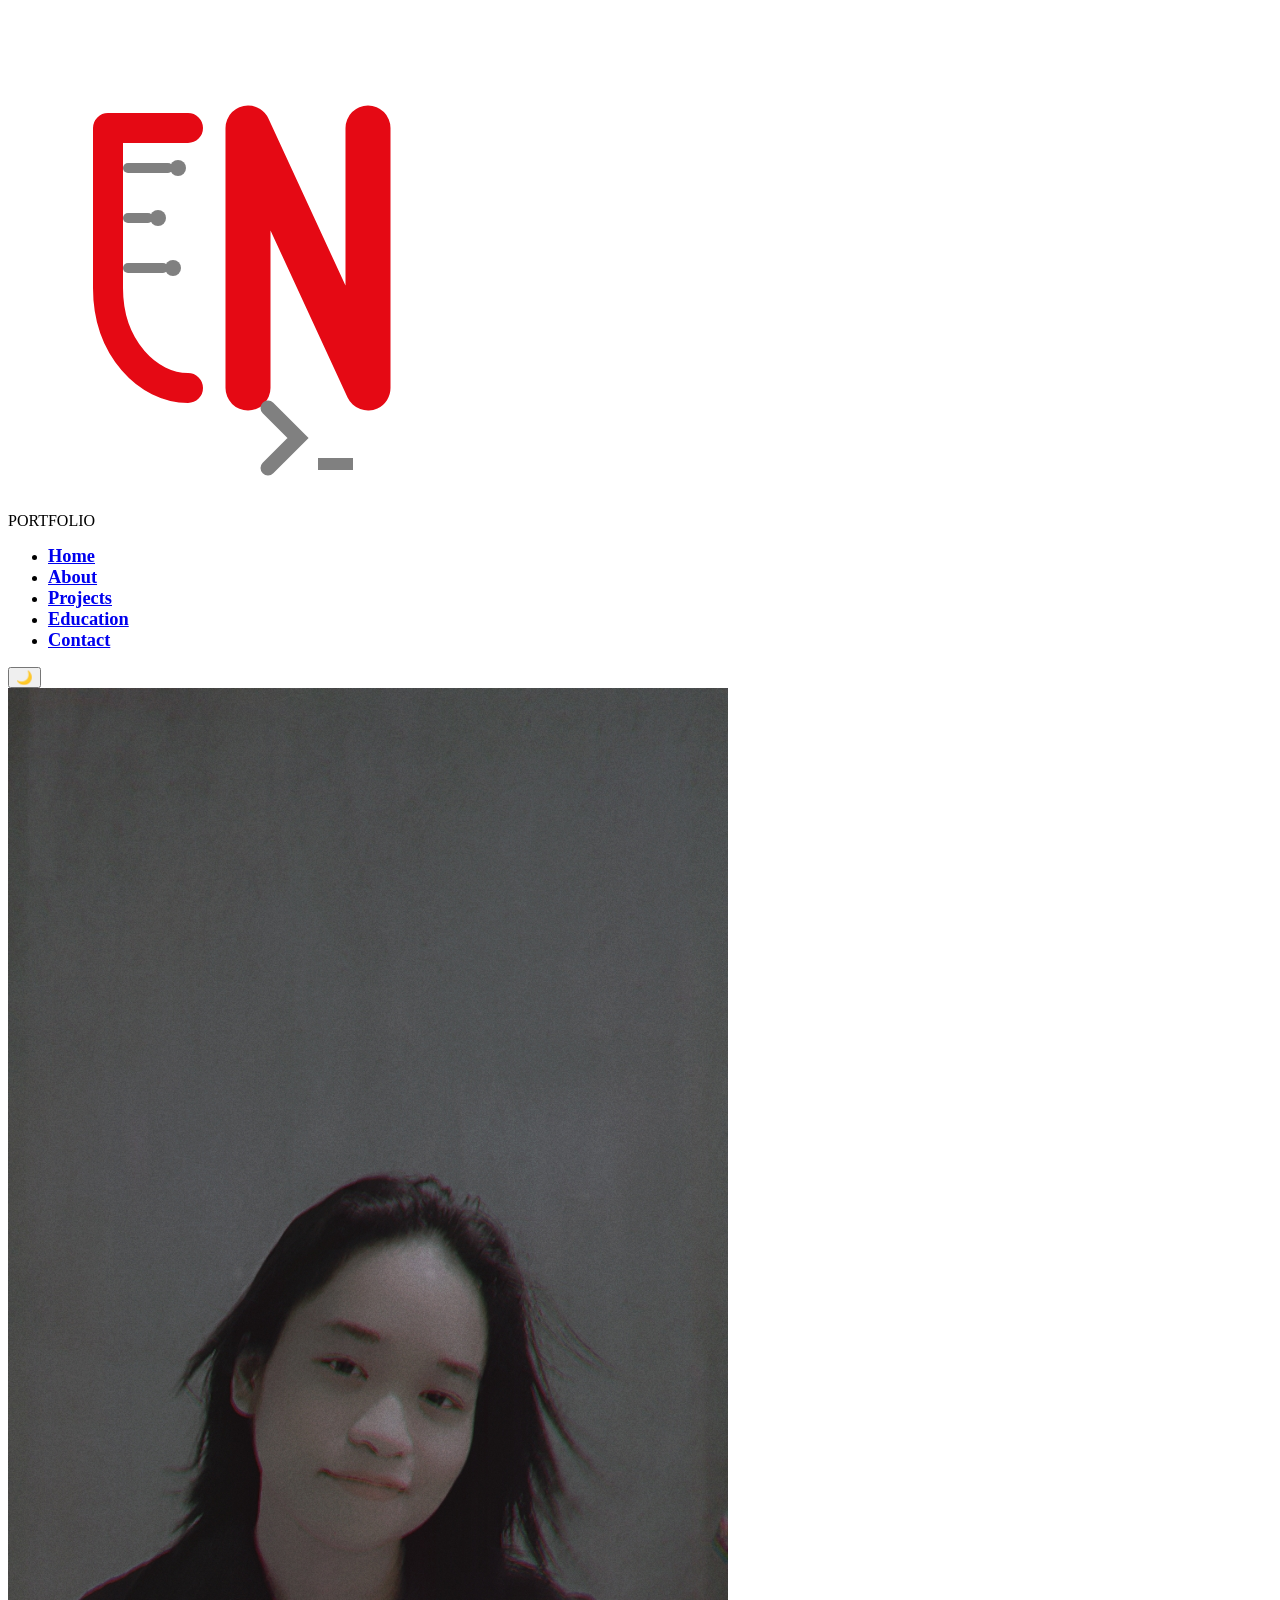
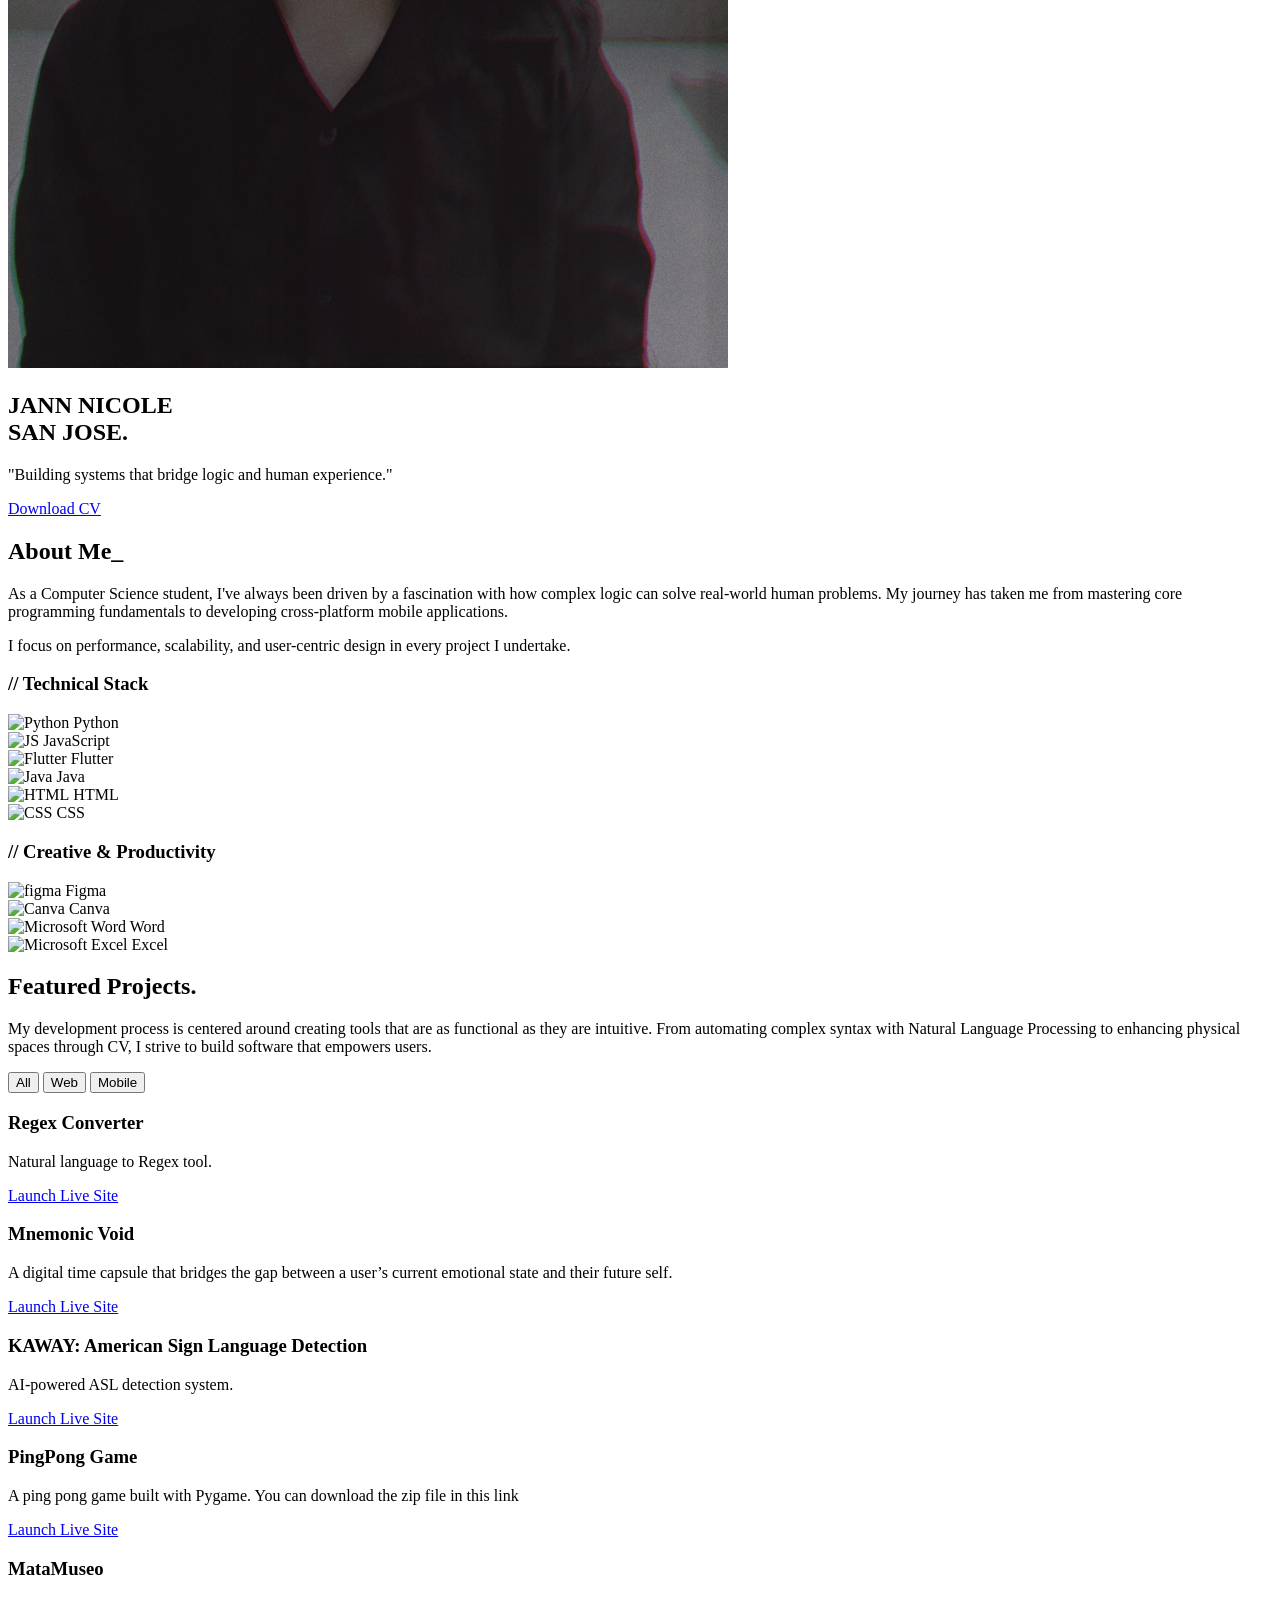
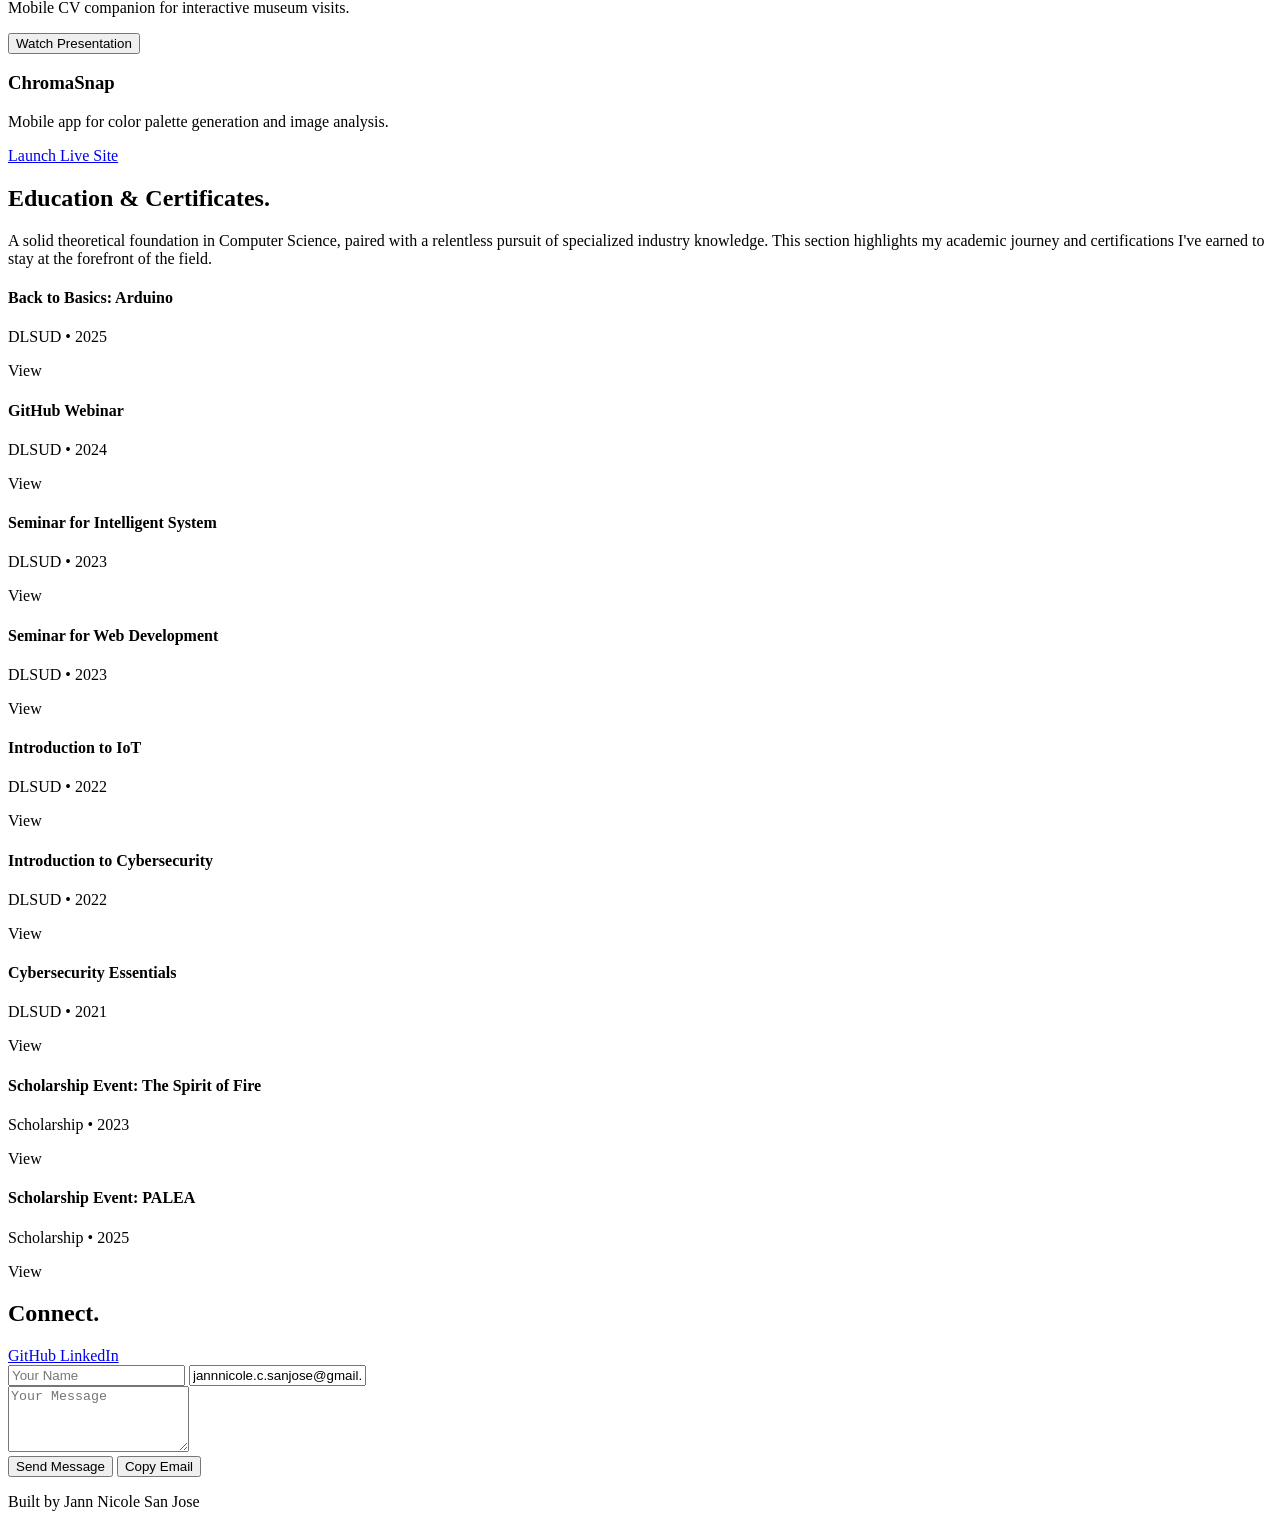
==== index.html @ 5913549e "Initial portfolio commit" ====
<!DOCTYPE html>
<html lang="en" class="dark">
<head>
    <meta charset="UTF-8">
    <meta name="viewport" content="width=device-width, initial-scale=1.0">
    <title>Portfolio | Jann Nicole San Jose</title>
    
    <link rel="icon" type="image/svg+xml" href="assets/images/logo.svg">

    <script src="https://cdn.tailwindcss.com"></script>
    <script src="https://unpkg.com/lucide@latest"></script>
    <script>
        tailwind.config = {
            darkMode: 'class',
            theme: {
                extend: {
                    colors: {
                        primary: '#E50914', 
                        darkBg: '#0a0a0a',
                        lightBg: '#ffffff',
                    }
                }
            }
        }
    </script>
    <style>
        html { scroll-behavior: smooth; }
        
        .nav-link { 
            position: relative; 
            font-size: 1.15rem; 
            font-weight: 800; 
        }
        .nav-link::after {
            content: ''; position: absolute; width: 0; height: 3px;
            bottom: -4px; left: 0; background-color: #E50914; transition: width 0.3s ease;
        }
        .nav-link:hover::after { width: 100%; }

        @keyframes float {
            0% { transform: translateY(0px); }
            50% { transform: translateY(-20px); }
            100% { transform: translateY(0px); }
        }
        .animate-float { animation: float 5s ease-in-out infinite; }

        @keyframes slideUp {
            from { opacity: 0; transform: translateY(50px); }
            to { opacity: 1; transform: translateY(0); }
        }
        .animate-slide-up { animation: slideUp 1.2s cubic-bezier(0.22, 1, 0.36, 1) forwards; }

        .modal-overlay { display: none; }
        .modal-overlay.active { display: flex; animation: fadeIn 0.3s ease; }
        @keyframes fadeIn { from { opacity: 0; } to { opacity: 1; } }

        .no-save { user-select: none; -webkit-user-drag: none; pointer-events: none; }
        .protection-layer {
            position: absolute; inset: 0;
            background: rgba(229, 9, 20, 0.03);
            background-image: repeating-linear-gradient(45deg, transparent, transparent 35px, rgba(255,255,255,.01) 35px, rgba(255,255,255,.01) 70px);
            pointer-events: none;
        }

        .project-card { transition: all 0.4s cubic-bezier(0.4, 0, 0.2, 1); }
        .project-card.hidden-item { opacity: 0; transform: scale(0.8); display: none; }
    </style>
</head>
<body class="bg-lightBg dark:bg-darkBg text-slate-900 dark:text-gray-100 transition-colors duration-500 font-sans">

    <nav class="fixed w-full z-50 backdrop-blur-md border-b border-gray-200 dark:border-gray-800 px-6 py-5">
        <div class="max-w-7xl mx-auto grid grid-cols-3 items-center">
            <div class="flex items-center gap-3">
                <img src="assets/images/logo.svg" alt="JN Logo" class="w-12 h-12 text-slate-900 dark:text-white hover:rotate-6 transition-transform duration-300">
                <div class="font-mono font-bold text-2xl uppercase tracking-tighter text-primary">PORTFOLIO</div>
            </div>
            
            <ul class="hidden md:flex justify-center gap-12 font-mono uppercase tracking-[0.2em] text-slate-900 dark:text-gray-200">
                <li><a href="#home" class="nav-link">Home</a></li>
                <li><a href="#about" class="nav-link">About</a></li>
                <li><a href="#projects" class="nav-link">Projects</a></li>
                <li><a href="#certificates" class="nav-link">Education</a></li>
                <li><a href="#connect" class="nav-link text-primary">Contact</a></li>
            </ul>
            
            <div class="flex justify-end">
                <button id="theme-toggle" class="p-2 rounded-full bg-gray-100 dark:bg-gray-800 border border-gray-300 dark:border-gray-700 hover:border-primary transition shadow-md">
                    <span id="theme-icon" class="text-xl">🌙</span>
                </button>
            </div>
        </div>
    </nav>

    <section id="home" class="h-screen flex flex-col justify-center items-center text-center px-6 overflow-hidden">
        <div class="mb-12 relative animate-float">
            <img src="assets/images/profile.jpg" alt="Profile" class="w-64 h-64 rounded-full border-4 border-primary shadow-[0_0_50px_rgba(229,9,20,0.4)] object-cover">
        </div>
        
        <div class="animate-slide-up">
            <h1 class="text-6xl md:text-8xl font-black mb-6 tracking-tighter uppercase leading-none text-slate-900 dark:text-white">
                JANN NICOLE<br>SAN JOSE<span class="text-primary">.</span>
            </h1>
            <p class="text-gray-500 max-w-lg mx-auto mb-12 font-mono italic text-xl">
                "Building systems that bridge logic and human experience."
            </p>
            <div class="flex justify-center">
                <a href="assets/docs/JannNicole_SanJose_CV.pdf" download class="flex items-center gap-4 border-2 border-primary text-primary px-14 py-5 rounded-xl font-bold hover:bg-primary hover:text-white transition-all shadow-lg shadow-primary/20 text-xl group">
                    <i data-lucide="download" class="w-6 h-6 group-hover:scale-110 transition-transform"></i> Download CV
                </a>
            </div>
        </div>
    </section>

    <section id="about" class="py-32 max-w-6xl mx-auto px-6 border-t border-gray-100 dark:border-gray-900">
        <div class="max-w-4xl mx-auto text-center mb-20">
            <div class="flex items-center justify-center gap-4 mb-8">
                <i data-lucide="book-open" class="text-primary w-10 h-10"></i>
                <h2 class="text-4xl font-black uppercase tracking-tighter text-slate-900 dark:text-white">About Me<span class="text-primary">_</span></h2>
            </div>
            <div class="space-y-6 text-gray-600 dark:text-gray-400 leading-relaxed text-lg italic">
                <p>As a Computer Science student, I've always been driven by a fascination with how complex logic can solve real-world human problems. My journey has taken me from mastering core programming fundamentals to developing cross-platform mobile applications.</p>
                <p>I focus on performance, scalability, and user-centric design in every project I undertake.</p>
            </div>
        </div>

        <div class="grid md:grid-cols-2 gap-8">
            <div class="bg-gray-50 dark:bg-gray-900/50 p-10 rounded-3xl border border-gray-200 dark:border-gray-800 shadow-xl">
                <div class="flex items-center gap-3 mb-8">
                    <i data-lucide="code-2" class="text-primary w-6 h-6"></i>
                    <h3 class="font-bold text-primary uppercase tracking-widest text-sm italic">// Technical Stack</h3>
                </div>
                <div class="grid grid-cols-2 gap-5 text-slate-900 dark:text-white">
                    <div class="flex items-center gap-4 p-4 bg-white dark:bg-black rounded-xl border border-gray-100 dark:border-gray-800 transition-transform hover:scale-105">
                        <img src="https://cdn.jsdelivr.net/gh/devicons/devicon/icons/python/python-original.svg" class="w-8 h-8" alt="Python"/>
                        <span class="font-mono font-bold uppercase text-xs">Python</span>
                    </div>
                    <div class="flex items-center gap-4 p-4 bg-white dark:bg-black rounded-xl border border-gray-100 dark:border-gray-800 transition-transform hover:scale-105">
                        <img src="https://cdn.jsdelivr.net/gh/devicons/devicon/icons/javascript/javascript-original.svg" class="w-8 h-8" alt="JS"/>
                        <span class="font-mono font-bold uppercase text-xs">JavaScript</span>
                    </div>
                    <div class="flex items-center gap-4 p-4 bg-white dark:bg-black rounded-xl border border-gray-100 dark:border-gray-800 transition-transform hover:scale-105">
                        <img src="https://cdn.jsdelivr.net/gh/devicons/devicon/icons/flutter/flutter-original.svg" class="w-8 h-8" alt="Flutter"/>
                        <span class="font-mono font-bold uppercase text-xs">Flutter</span>
                    </div>
                    <div class="flex items-center gap-4 p-4 bg-white dark:bg-black rounded-xl border border-gray-100 dark:border-gray-800 transition-transform hover:scale-105">
                        <img src="https://cdn.jsdelivr.net/gh/devicons/devicon/icons/java/java-original.svg" class="w-8 h-8" alt="Java"/>
                        <span class="font-mono font-bold uppercase text-xs">Java</span>
                    </div>
                    <div class="flex items-center gap-4 p-4 bg-white dark:bg-black rounded-xl border border-gray-100 dark:border-gray-800 transition-transform hover:scale-105">
                        <img src="https://cdn.jsdelivr.net/gh/devicons/devicon/icons/html5/html5-original.svg" class="w-8 h-8" alt="HTML"/>
                        <span class="font-mono font-bold uppercase text-xs">HTML</span>
                    </div>
                    <div class="flex items-center gap-4 p-4 bg-white dark:bg-black rounded-xl border border-gray-100 dark:border-gray-800 transition-transform hover:scale-105">
                        <img src="https://cdn.jsdelivr.net/gh/devicons/devicon/icons/css3/css3-original.svg" class="w-8 h-8" alt="CSS"/>
                        <span class="font-mono font-bold uppercase text-xs">CSS</span>
                    </div>
                </div>
            </div>

            <div class="bg-gray-50 dark:bg-gray-900/50 p-10 rounded-3xl border border-gray-200 dark:border-gray-800 shadow-xl">
                <div class="flex items-center gap-3 mb-8">
                    <i data-lucide="palette" class="text-primary w-6 h-6"></i>
                    <h3 class="font-bold text-primary uppercase tracking-widest text-sm italic">// Creative & Productivity</h3>
                </div>
                <div class="grid grid-cols-2 gap-5 text-slate-900 dark:text-white">
                    <div class="flex items-center gap-4 p-4 bg-white dark:bg-black rounded-xl border border-gray-100 dark:border-gray-800 transition-transform hover:scale-105">
                        <img src="https://cdn.jsdelivr.net/gh/devicons/devicon/icons/figma/figma-original.svg" class="w-8 h-8" alt="figma"/>
                        <span class="font-mono font-bold uppercase text-xs">Figma</span>
                    </div>
                    <div class="flex items-center gap-4 p-4 bg-white dark:bg-black rounded-xl border border-gray-100 dark:border-gray-800 transition-transform hover:scale-105">
                        <img src="https://img.icons8.com/color/48/canva.png" class="w-8 h-8" alt="Canva"/>
                        <span class="font-mono font-bold uppercase text-xs">Canva</span>
                    </div>
                    <div class="flex items-center gap-4 p-4 bg-white dark:bg-black rounded-xl border border-gray-100 dark:border-gray-800 transition-transform hover:scale-105">
                        <img src="https://img.icons8.com/fluent/48/microsoft-word-2019.png" class="w-8 h-8" alt="Microsoft Word"/>
                        <span class="font-mono font-bold uppercase text-xs">Word</span>
                    </div>
                    <div class="flex items-center gap-4 p-4 bg-white dark:bg-black rounded-xl border border-gray-100 dark:border-gray-800 transition-transform hover:scale-105">
                        <img src="https://img.icons8.com/fluent/48/microsoft-excel-2019.png" class="w-8 h-8" alt="Microsoft Excel"/>
                        <span class="font-mono font-bold uppercase text-xs">Excel</span>
                    </div>
                </div>
            </div>
        </div>
    </section>

    <section id="projects" class="py-32 max-w-6xl mx-auto px-6 border-t border-gray-100 dark:border-gray-900">
        <div class="max-w-4xl mx-auto text-center mb-16">
            <div class="flex items-center justify-center gap-4 mb-8">
                <i data-lucide="layout" class="text-primary w-10 h-10"></i>
                <h2 class="text-4xl font-black uppercase tracking-tighter text-slate-900 dark:text-white">Featured Projects<span class="text-primary">.</span></h2>
            </div>
            <p class="text-gray-600 dark:text-gray-400 leading-relaxed text-lg italic font-mono mb-12">
                My development process is centered around creating tools that are as functional as they are intuitive. From automating complex syntax with Natural Language Processing to enhancing physical spaces through CV, I strive to build software that empowers users.
            </p>

            <div class="flex flex-wrap justify-center gap-4 mb-16">
                <button onclick="filterProjects('all')" class="filter-btn px-8 py-2 rounded-full border border-primary bg-primary text-white font-bold uppercase text-xs tracking-widest transition-all">All</button>
                <button onclick="filterProjects('web')" class="filter-btn px-8 py-2 rounded-full border border-gray-300 dark:border-gray-700 hover:border-primary text-slate-600 dark:text-gray-400 font-bold uppercase text-xs tracking-widest transition-all">Web</button>
                <button onclick="filterProjects('mobile')" class="filter-btn px-8 py-2 rounded-full border border-gray-300 dark:border-gray-700 hover:border-primary text-slate-600 dark:text-gray-400 font-bold uppercase text-xs tracking-widest transition-all">Mobile</button>
            </div>
        </div>
        
        <div id="project-grid" class="grid md:grid-cols-2 lg:grid-cols-3 gap-10">
            <div class="project-card p-10 bg-gray-50 dark:bg-gray-900/50 border border-gray-200 dark:border-primary/30 rounded-3xl hover:shadow-2xl hover:shadow-primary/10 text-slate-900 dark:text-white text-center" data-category="web">
                <h3 class="text-2xl font-bold mb-4 uppercase tracking-tighter">Regex Converter</h3>
                <p class="text-sm text-gray-500 mb-10 font-mono">Natural language to Regex tool.</p>
                <a href="https://regexconverter.onrender.com/" target="_blank" class="block w-full text-center py-5 bg-primary text-white font-bold rounded-xl hover:brightness-110 transition shadow-lg shadow-primary/20 uppercase tracking-widest text-sm">Launch Live Site</a>
            </div>

            <div class="project-card p-10 bg-gray-50 dark:bg-gray-900/50 border border-gray-200 dark:border-primary/30 rounded-3xl hover:shadow-2xl hover:shadow-primary/10 text-slate-900 dark:text-white text-center" data-category="web">
                <h3 class="text-2xl font-bold mb-4 uppercase tracking-tighter">Mnemonic Void</h3>
                <p class="text-sm text-gray-500 mb-10 font-mono">A digital time capsule that bridges the gap between a user’s current emotional state and their future self.</p>
                <a href="https://jannnicolesanjose.github.io/Mnemonic-Void/" target="_blank" class="block w-full text-center py-5 bg-primary text-white font-bold rounded-xl hover:brightness-110 transition shadow-lg shadow-primary/20 uppercase tracking-widest text-sm">Launch Live Site</a>
            </div>

            <div class="project-card p-10 bg-gray-50 dark:bg-gray-900/50 border border-gray-200 dark:border-primary/30 rounded-3xl hover:shadow-2xl hover:shadow-primary/10 text-slate-900 dark:text-white text-center" data-category="web">
                <h3 class="text-2xl font-bold mb-4 uppercase tracking-tighter">KAWAY: American Sign Language Detection</h3>
                <p class="text-sm text-gray-500 mb-10 font-mono">AI-powered ASL detection system.</p>
                <a href="https://kaway.onrender.com/" target="_blank" class="block w-full text-center py-5 bg-primary text-white font-bold rounded-xl hover:brightness-110 transition shadow-lg shadow-primary/20 uppercase tracking-widest text-sm">Launch Live Site</a>
            </div>

            <div class="project-card p-10 bg-gray-50 dark:bg-gray-900/50 border border-gray-200 dark:border-primary/30 rounded-3xl hover:shadow-2xl hover:shadow-primary/10 text-slate-900 dark:text-white text-center" data-category="web">
                <h3 class="text-2xl font-bold mb-4 uppercase tracking-tighter">PingPong Game</h3>
                <p class="text-sm text-gray-500 mb-10 font-mono">A ping pong game built with Pygame. You can download the zip file in this link</p>
                <a href="https://jannnicolesanjose.itch.io/pingpong-game" target="_blank" class="block w-full text-center py-5 bg-primary text-white font-bold rounded-xl hover:brightness-110 transition shadow-lg shadow-primary/20 uppercase tracking-widest text-sm">Launch Live Site</a>
            </div>


            
            <div class="project-card p-10 bg-gray-50 dark:bg-gray-900/50 border border-gray-200 dark:border-gray-800 rounded-3xl group transition-all hover:border-primary text-slate-900 dark:text-white text-center" data-category="mobile">
                <h3 class="text-2xl font-bold mb-4 uppercase tracking-tighter">MataMuseo</h3>
                <p class="text-sm text-gray-500 mb-10 font-mono">Mobile CV companion for interactive museum visits.</p>
                <button onclick="toggleVideoModal()" class="w-full py-5 border-2 border-primary text-primary group-hover:bg-primary group-hover:text-white transition font-bold rounded-xl shadow-md uppercase tracking-widest text-sm">Watch Presentation</button>
            </div>

            <div class="project-card p-10 bg-gray-50 dark:bg-gray-900/50 border border-gray-200 dark:border-gray-800 rounded-3xl group transition-all hover:border-primary text-slate-900 dark:text-white text-center" data-category="mobile">
                <h3 class="text-2xl font-bold mb-4 uppercase tracking-tighter">ChromaSnap</h3>
                <p class="text-sm text-gray-500 mb-10 font-mono">Mobile app for color palette generation and image analysis.</p>
                <a href="https://jannnicolesanjose.github.io/chromasnap/" target="_blank" class="block w-full text-center py-5 border-2 border-primary text-primary hover:bg-primary hover:text-white transition font-bold rounded-xl shadow-md uppercase tracking-widest text-sm">Launch Live Site</a>
            </div>
        </div>
    </section>

    <section id="certificates" class="py-32 max-w-6xl mx-auto px-6 border-t border-gray-100 dark:border-gray-900">
        <div class="max-w-4xl mx-auto text-center mb-16">
            <div class="flex items-center justify-center gap-4 mb-8">
                <i data-lucide="shield-check" class="text-primary w-10 h-10"></i>
                <h2 class="text-4xl font-black uppercase tracking-tighter text-slate-900 dark:text-white">Education & Certificates<span class="text-primary">.</span></h2>
            </div>
            <p class="text-gray-600 dark:text-gray-400 leading-relaxed text-lg italic font-mono">
                A solid theoretical foundation in Computer Science, paired with a relentless pursuit of specialized industry knowledge. This section highlights my academic journey and certifications I've earned to stay at the forefront of the field.
            </p>
        </div>
        
        <div class="grid md:grid-cols-1 lg:grid-cols-2 gap-8">

            <div onclick="openCert('assets/images/cert9.png')" class="cursor-pointer flex items-center justify-between p-8 bg-gray-50 dark:bg-gray-900 border border-gray-200 dark:border-gray-800 group hover:border-primary transition shadow-md rounded-2xl text-slate-900 dark:text-white">
                <div class="flex items-center gap-6">
                    <div class="text-primary"><i data-lucide="award" class="w-10 h-10"></i></div>
                    <div>
                        <h4 class="font-bold text-xl uppercase">Back to Basics: Arduino</h4>
                        <p class="text-sm text-gray-500 font-mono italic">DLSUD • 2025</p>
                    </div>
                </div>
                <span class="text-xs font-mono uppercase text-primary opacity-0 group-hover:opacity-100 transition tracking-widest font-black">View</span>
            </div>

            <div onclick="openCert('assets/images/cert8.jpg')" class="cursor-pointer flex items-center justify-between p-8 bg-gray-50 dark:bg-gray-900 border border-gray-200 dark:border-gray-800 group hover:border-primary transition shadow-md rounded-2xl text-slate-900 dark:text-white">
                <div class="flex items-center gap-6">
                    <div class="text-primary"><i data-lucide="award" class="w-10 h-10"></i></div>
                    <div>
                        <h4 class="font-bold text-xl uppercase">GitHub Webinar</h4>
                        <p class="text-sm text-gray-500 font-mono italic">DLSUD • 2024</p>
                    </div>
                </div>
                <span class="text-xs font-mono uppercase text-primary opacity-0 group-hover:opacity-100 transition tracking-widest font-black">View</span>
            </div>

            <div onclick="openCert('assets/images/cert7.jpg')" class="cursor-pointer flex items-center justify-between p-8 bg-gray-50 dark:bg-gray-900 border border-gray-200 dark:border-gray-800 group hover:border-primary transition shadow-md rounded-2xl text-slate-900 dark:text-white">
                <div class="flex items-center gap-6">
                    <div class="text-primary"><i data-lucide="award" class="w-10 h-10"></i></div>
                    <div>
                        <h4 class="font-bold text-xl uppercase">Seminar for Intelligent System</h4>
                        <p class="text-sm text-gray-500 font-mono italic">DLSUD • 2023</p>
                    </div>
                </div>
                <span class="text-xs font-mono uppercase text-primary opacity-0 group-hover:opacity-100 transition tracking-widest font-black">View</span>
            </div>

            <div onclick="openCert('assets/images/cert6.jpg')" class="cursor-pointer flex items-center justify-between p-8 bg-gray-50 dark:bg-gray-900 border border-gray-200 dark:border-gray-800 group hover:border-primary transition shadow-md rounded-2xl text-slate-900 dark:text-white">
                <div class="flex items-center gap-6">
                    <div class="text-primary"><i data-lucide="award" class="w-10 h-10"></i></div>
                    <div>
                        <h4 class="font-bold text-xl uppercase">Seminar for Web Development</h4>
                        <p class="text-sm text-gray-500 font-mono italic">DLSUD • 2023</p>
                    </div>
                </div>
                <span class="text-xs font-mono uppercase text-primary opacity-0 group-hover:opacity-100 transition tracking-widest font-black">View</span>
            </div>


            <div onclick="openCert('assets/images/cert1.jpg')" class="cursor-pointer flex items-center justify-between p-8 bg-gray-50 dark:bg-gray-900 border border-gray-200 dark:border-gray-800 group hover:border-primary transition shadow-md rounded-2xl text-slate-900 dark:text-white">
                <div class="flex items-center gap-6">
                    <div class="text-primary"><i data-lucide="award" class="w-10 h-10"></i></div>
                    <div>
                        <h4 class="font-bold text-xl uppercase">Introduction to IoT</h4>
                        <p class="text-sm text-gray-500 font-mono italic">DLSUD • 2022</p>
                    </div>
                </div>
                <span class="text-xs font-mono uppercase text-primary opacity-0 group-hover:opacity-100 transition tracking-widest font-black">View</span>
            </div>

            <div onclick="openCert('assets/images/cert2.jpg')" class="cursor-pointer flex items-center justify-between p-8 bg-gray-50 dark:bg-gray-900 border border-gray-200 dark:border-gray-800 group hover:border-primary transition shadow-md rounded-2xl text-slate-900 dark:text-white">
                <div class="flex items-center gap-6">
                    <div class="text-primary"><i data-lucide="award" class="w-10 h-10"></i></div>
                    <div>
                        <h4 class="font-bold text-xl uppercase">Introduction to Cybersecurity</h4>
                        <p class="text-sm text-gray-500 font-mono italic">DLSUD • 2022</p>
                    </div>
                </div>
                <span class="text-xs font-mono uppercase text-primary opacity-0 group-hover:opacity-100 transition tracking-widest font-black">View</span>
            </div>

            <div onclick="openCert('assets/images/cert3.jpg')" class="cursor-pointer flex items-center justify-between p-8 bg-gray-50 dark:bg-gray-900 border border-gray-200 dark:border-gray-800 group hover:border-primary transition shadow-md rounded-2xl text-slate-900 dark:text-white">
                <div class="flex items-center gap-6">
                    <div class="text-primary"><i data-lucide="award" class="w-10 h-10"></i></div>
                    <div>
                        <h4 class="font-bold text-xl uppercase">Cybersecurity Essentials</h4>
                        <p class="text-sm text-gray-500 font-mono italic">DLSUD • 2021</p>
                    </div>
                </div>
                <span class="text-xs font-mono uppercase text-primary opacity-0 group-hover:opacity-100 transition tracking-widest font-black">View</span>
            </div>
            
            <div onclick="openCert('assets/images/cert4.jpg')" class="cursor-pointer flex items-center justify-between p-8 bg-gray-50 dark:bg-gray-900 border border-gray-200 dark:border-gray-800 group hover:border-primary transition shadow-md rounded-2xl text-slate-900 dark:text-white">
                <div class="flex items-center gap-6">
                    <div class="text-primary"><i data-lucide="graduation-cap" class="w-10 h-10"></i></div>
                    <div>
                        <h4 class="font-bold text-xl uppercase">Scholarship Event: The Spirit of Fire</h4>
                        <p class="text-sm text-gray-500 font-mono italic">Scholarship • 2023</p>
                    </div>
                </div>
                <span class="text-xs font-mono uppercase text-primary opacity-0 group-hover:opacity-100 transition tracking-widest font-black">View</span>
            </div>

            <div onclick="openCert('assets/images/cert5.jpg')" class="cursor-pointer flex items-center justify-between p-8 bg-gray-50 dark:bg-gray-900 border border-gray-200 dark:border-gray-800 group hover:border-primary transition shadow-md rounded-2xl text-slate-900 dark:text-white">
                <div class="flex items-center gap-6">
                    <div class="text-primary"><i data-lucide="graduation-cap" class="w-10 h-10"></i></div>
                    <div>
                        <h4 class="font-bold text-xl uppercase">Scholarship Event: PALEA</h4>
                        <p class="text-sm text-gray-500 font-mono italic">Scholarship • 2025</p>
                    </div>
                </div>
                <span class="text-xs font-mono uppercase text-primary opacity-0 group-hover:opacity-100 transition tracking-widest font-black">View</span>
            </div>
        </div>
    </section>

    <footer id="connect" class="py-40 bg-gray-50 dark:bg-gray-900/50 border-t border-gray-200 dark:border-gray-800">
        <div class="max-w-6xl mx-auto px-6">
            <div class="text-center mb-16">
                <h2 class="text-5xl font-black mb-8 uppercase tracking-tighter italic text-slate-900 dark:text-white">Connect<span class="text-primary">.</span></h2>
                <div class="flex justify-center gap-16">
                    <a href="https://github.com/jannnicolesanjose" target="_blank" class="group flex flex-col items-center gap-4 text-gray-500 hover:text-primary transition-all">
                        <i data-lucide="github" class="w-10 h-10 text-slate-700 dark:text-gray-300 group-hover:text-primary transition-colors"></i>
                        <span class="text-[10px] font-mono uppercase tracking-[0.3em]">GitHub</span>
                    </a>
                    <a href="https://www.linkedin.com/in/jann-nicole-san-jose/" target="_blank" class="group flex flex-col items-center gap-4 text-gray-500 hover:text-primary transition-all">
                        <i data-lucide="linkedin" class="w-10 h-10 text-slate-700 dark:text-gray-300 group-hover:text-primary transition-colors"></i>
                        <span class="text-[10px] font-mono uppercase tracking-[0.3em]">LinkedIn</span>
                    </a>
                </div>
            </div>

            <div class="max-w-3xl mx-auto">
                <div class="bg-white dark:bg-black p-10 rounded-3xl border border-gray-200 dark:border-gray-800 shadow-2xl">
                    <form action="https://api.web3forms.com/submit" method="POST" id="contact-form" class="space-y-6">
                        <input type="hidden" name="access_key" value="7efd372b-efe5-4ac3-a226-5e020d4d2a11">
                        <input type="hidden" name="from_name" value="Jann Nicole Portfolio">
                        <input type="hidden" name="subject" value="New Portfolio Message from Jann Nicole Portfolio">
                        <input type="hidden" name="redirect" value="success.html">
                        <input type="checkbox" name="botcheck" class="hidden" style="display: none;">

                        <div class="grid md:grid-cols-2 gap-6">
                            <input type="text" name="name" placeholder="Your Name" required class="w-full bg-gray-50 dark:bg-zinc-900 border border-gray-200 dark:border-gray-800 rounded-xl p-4 focus:border-primary outline-none transition font-mono text-sm">
                            <input type="email" name="email" value="jannnicole.c.sanjose@gmail.com" placeholder="Email" required class="w-full bg-gray-50 dark:bg-zinc-900 border border-gray-200 dark:border-gray-800 rounded-xl p-4 focus:border-primary outline-none transition font-mono text-sm">
                        </div>
                        <textarea name="message" placeholder="Your Message" rows="4" required class="w-full bg-gray-50 dark:bg-zinc-900 border border-gray-200 dark:border-gray-800 rounded-xl p-4 focus:border-primary outline-none transition font-mono text-sm"></textarea>
                        
                        <div class="flex flex-col md:flex-row gap-4">
                            <button type="submit" class="flex-1 bg-primary text-white py-5 rounded-xl font-bold uppercase tracking-widest text-sm hover:brightness-110 transition shadow-lg shadow-primary/20">Send Message</button>
                            <button type="button" onclick="copyEmail()" class="px-8 border-2 border-gray-200 dark:border-gray-800 text-gray-500 hover:border-primary hover:text-primary rounded-xl transition font-mono text-xs uppercase font-bold">Copy Email</button>
                        </div>
                        <div id="form-result" class="text-center font-mono text-xs uppercase tracking-widest mt-4"></div>
                    </form>
                </div>
                <p class="mt-24 text-center text-[11px] text-gray-600 uppercase tracking-[0.6em] font-mono">Built by Jann Nicole San Jose</p>
            </div>
        </div>
    </footer>

    <div id="videoModal" class="modal-overlay fixed inset-0 z-[100] bg-black/95 items-center justify-center p-4">
        <div class="relative w-full max-w-5xl aspect-video bg-black rounded-3xl overflow-hidden shadow-2xl border border-gray-800">
            <button onclick="toggleVideoModal()" class="absolute top-6 right-6 z-[110] bg-white text-black w-12 h-12 rounded-full font-bold flex items-center justify-center hover:scale-110 transition">✕</button>
            <iframe id="projectVideo" class="w-full h-full" src="https://www.youtube.com/embed/ONGZRMepX1Y" frameborder="0" allowfullscreen></iframe>
        </div>
    </div>

    <div id="certModal" class="modal-overlay fixed inset-0 z-[110] bg-black/98 items-center justify-center p-4">
        <div class="relative max-w-5xl w-full bg-black rounded-3xl overflow-hidden shadow-2xl border border-gray-800 p-2">
            <button onclick="closeCert()" class="absolute top-6 right-6 z-[120] bg-primary text-white w-12 h-12 rounded-full font-bold flex items-center justify-center hover:scale-110 transition shadow-xl">✕</button>
            <div class="relative overflow-hidden flex items-center justify-center bg-zinc-900 rounded-2xl p-4 md:p-12">
                <div class="protection-layer"></div>
                <img id="certImage" src="" alt="Certificate" class="no-save max-h-[85vh] object-contain shadow-2xl" oncontextmenu="return false;">
                <p class="absolute bottom-6 left-1/2 -translate-x-1/2 text-xs text-gray-500 font-mono italic tracking-widest text-center">Secure Preview System - Protected Asset</p>
            </div>
        </div>
    </div>

    <script>
        lucide.createIcons();

        // Theme Toggle Logic
        const toggleBtn = document.getElementById('theme-toggle');
        const themeIcon = document.getElementById('theme-icon');
        const html = document.documentElement;
        toggleBtn.addEventListener('click', () => {
            html.classList.toggle('dark');
            themeIcon.innerText = html.classList.contains('dark') ? '🌙' : '☀️';
        });

        // Project Filter Logic
        function filterProjects(category) {
            const cards = document.querySelectorAll('.project-card');
            const btns = document.querySelectorAll('.filter-btn');
            
            btns.forEach(btn => {
                btn.classList.remove('bg-primary', 'text-white', 'border-primary');
                btn.classList.add('border-gray-300', 'dark:border-gray-700', 'text-slate-600', 'dark:text-gray-400');
            });
            event.target.classList.add('bg-primary', 'text-white', 'border-primary');

            cards.forEach(card => {
                if (category === 'all' || card.getAttribute('data-category') === category) {
                    card.classList.remove('hidden-item');
                } else {
                    card.classList.add('hidden-item');
                }
            });
        }

        // Web3Forms AJAX Handling with Manual Redirect
        const form = document.getElementById('contact-form');
        const result = document.getElementById('form-result');

        form.addEventListener('submit', function(e) {
            e.preventDefault();
            const formData = new FormData(form);
            const object = Object.fromEntries(formData);
            const json = JSON.stringify(object);
            result.innerHTML = "Processing...";

            fetch('https://api.web3forms.com/submit', {
                method: 'POST',
                headers: {
                    'Content-Type': 'application/json',
                    'Accept': 'application/json'
                },
                body: json
            })
            .then(async (response) => {
                let res = await response.json();
                if (response.status == 200) {
                    result.classList.add('text-green-500');
                    result.innerHTML = "Redirecting...";
                    setTimeout(() => {
                        window.location.href = form.redirect.value;
                    }, 1000);
                } else {
                    result.classList.add('text-primary');
                    result.innerHTML = res.message;
                }
            })
            .catch(error => {
                console.log(error);
                result.innerHTML = "Something went wrong!";
            })
            .then(function() {
                form.reset();
            });
        });

        // Modal and UI Controls
        function toggleVideoModal() {
            const modal = document.getElementById('videoModal');
            modal.classList.toggle('active');
            const iframe = document.getElementById('projectVideo');
            if (!modal.classList.contains('active')) {
                const src = iframe.src; iframe.src = src;
            }
        }

        function openCert(src) {
            const modal = document.getElementById('certModal');
            document.getElementById('certImage').src = src;
            modal.classList.add('active');
        }

        function closeCert() {
            document.getElementById('certModal').classList.remove('active');
        }

        function copyEmail() {
            const emailText = "jannnicole.c.sanjose@gmail.com";
            navigator.clipboard.writeText(emailText);
            alert("Contact copied to clipboard!");
        }

        window.addEventListener('contextmenu', function (e) {
            if (e.target.classList.contains('no-save')) { e.preventDefault(); }
        }, false);
    </script>
</body>
</html>
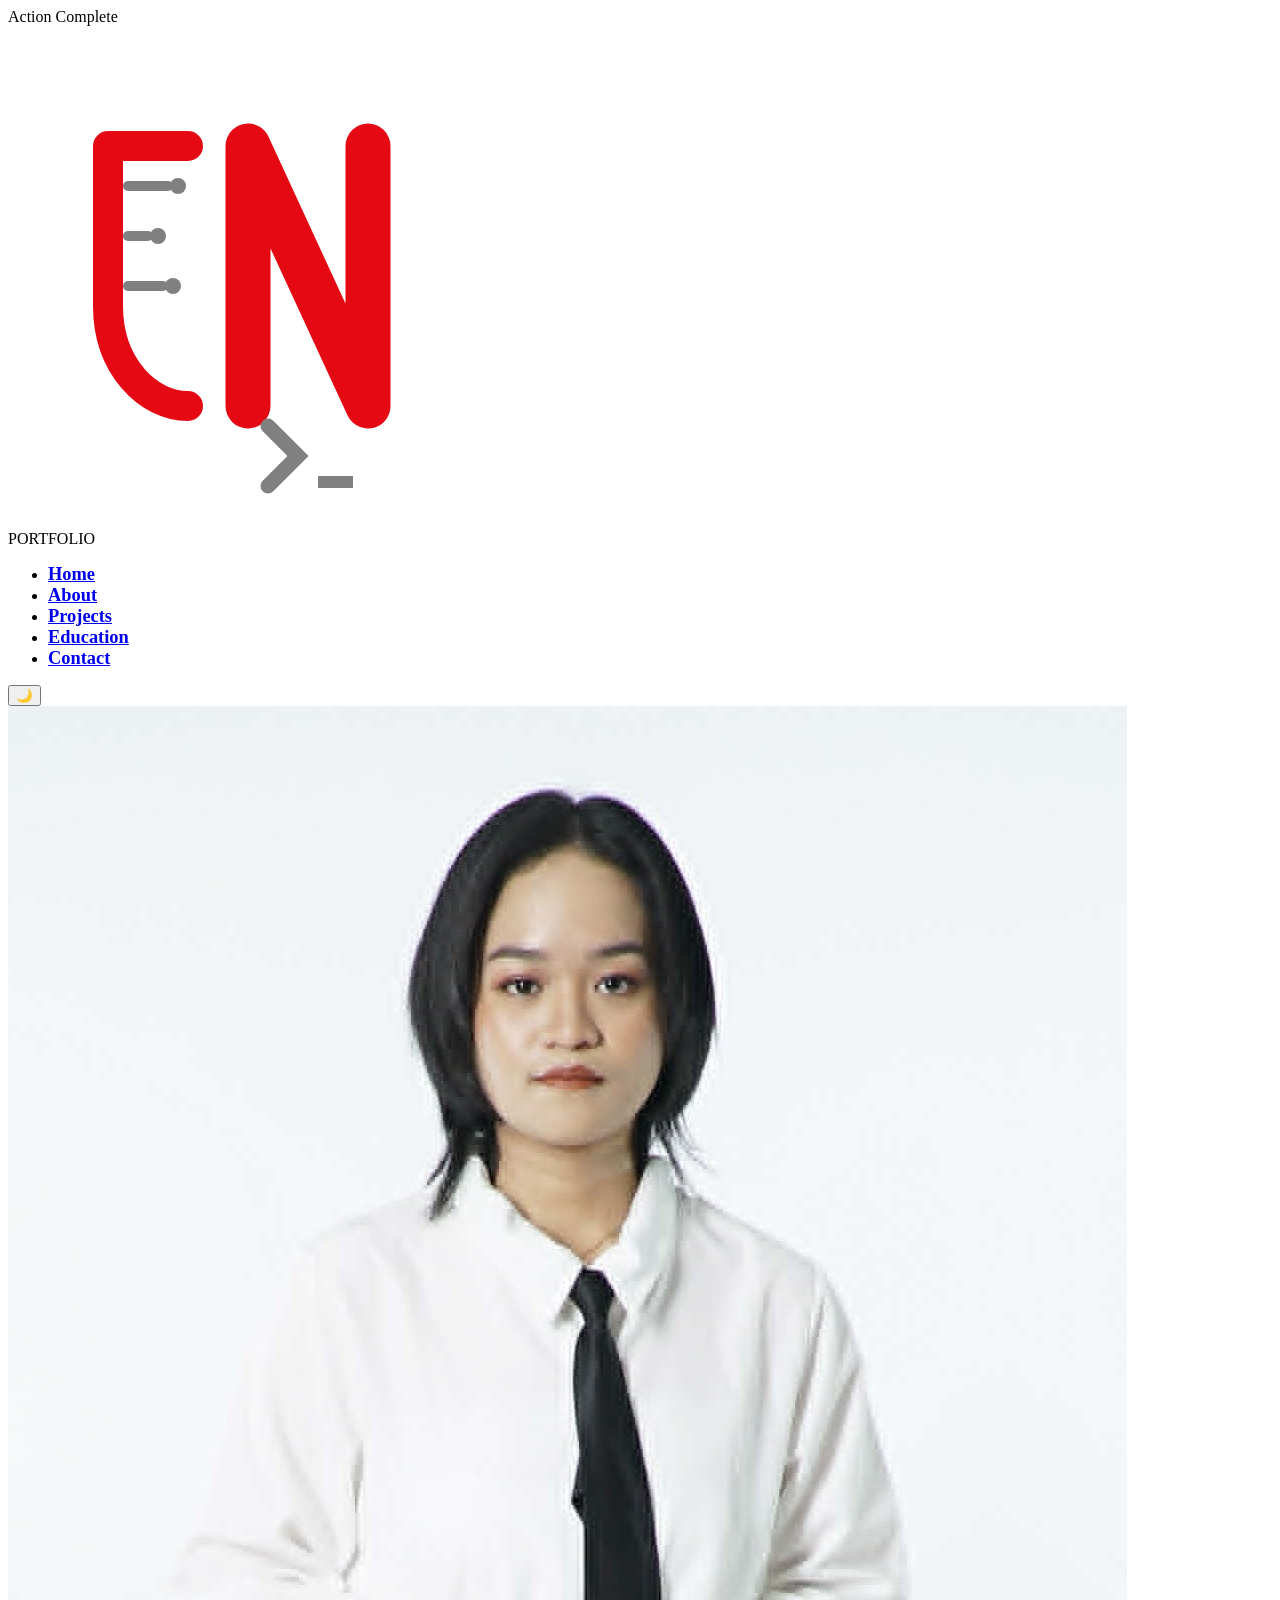
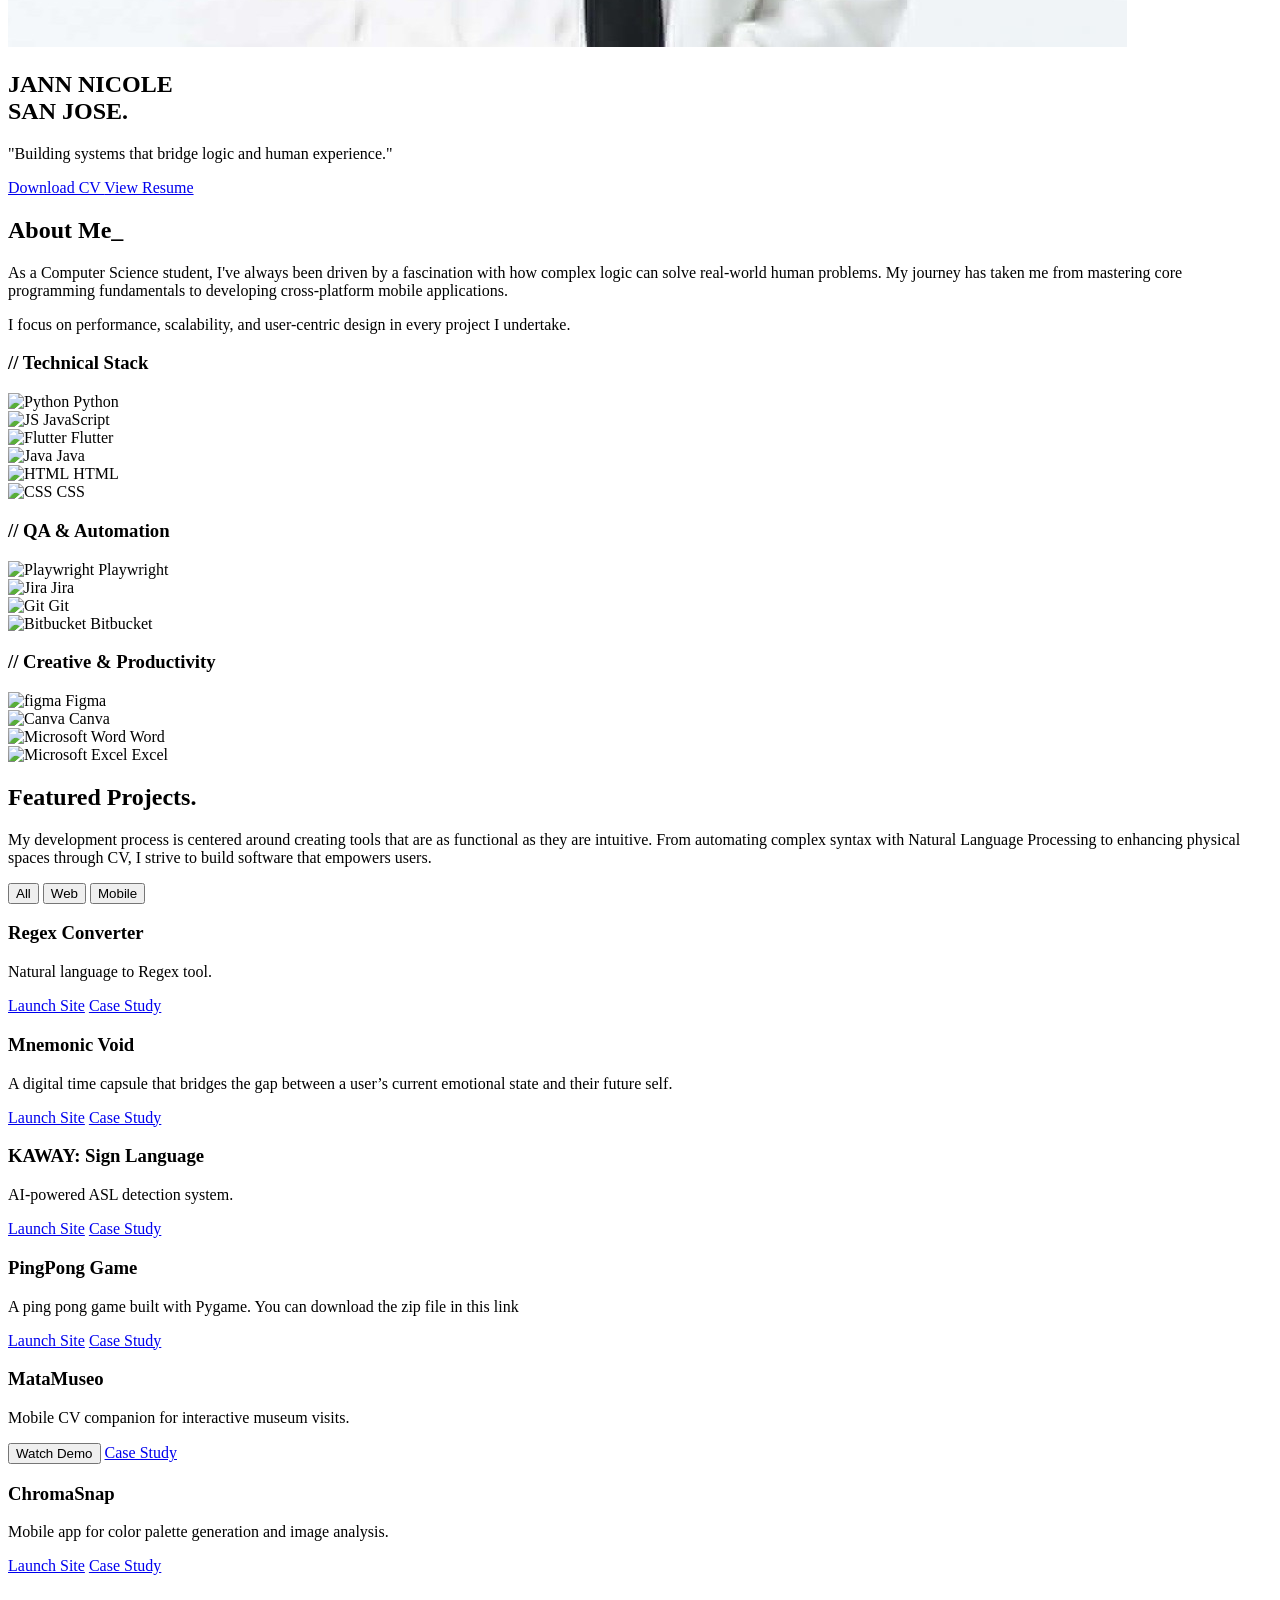
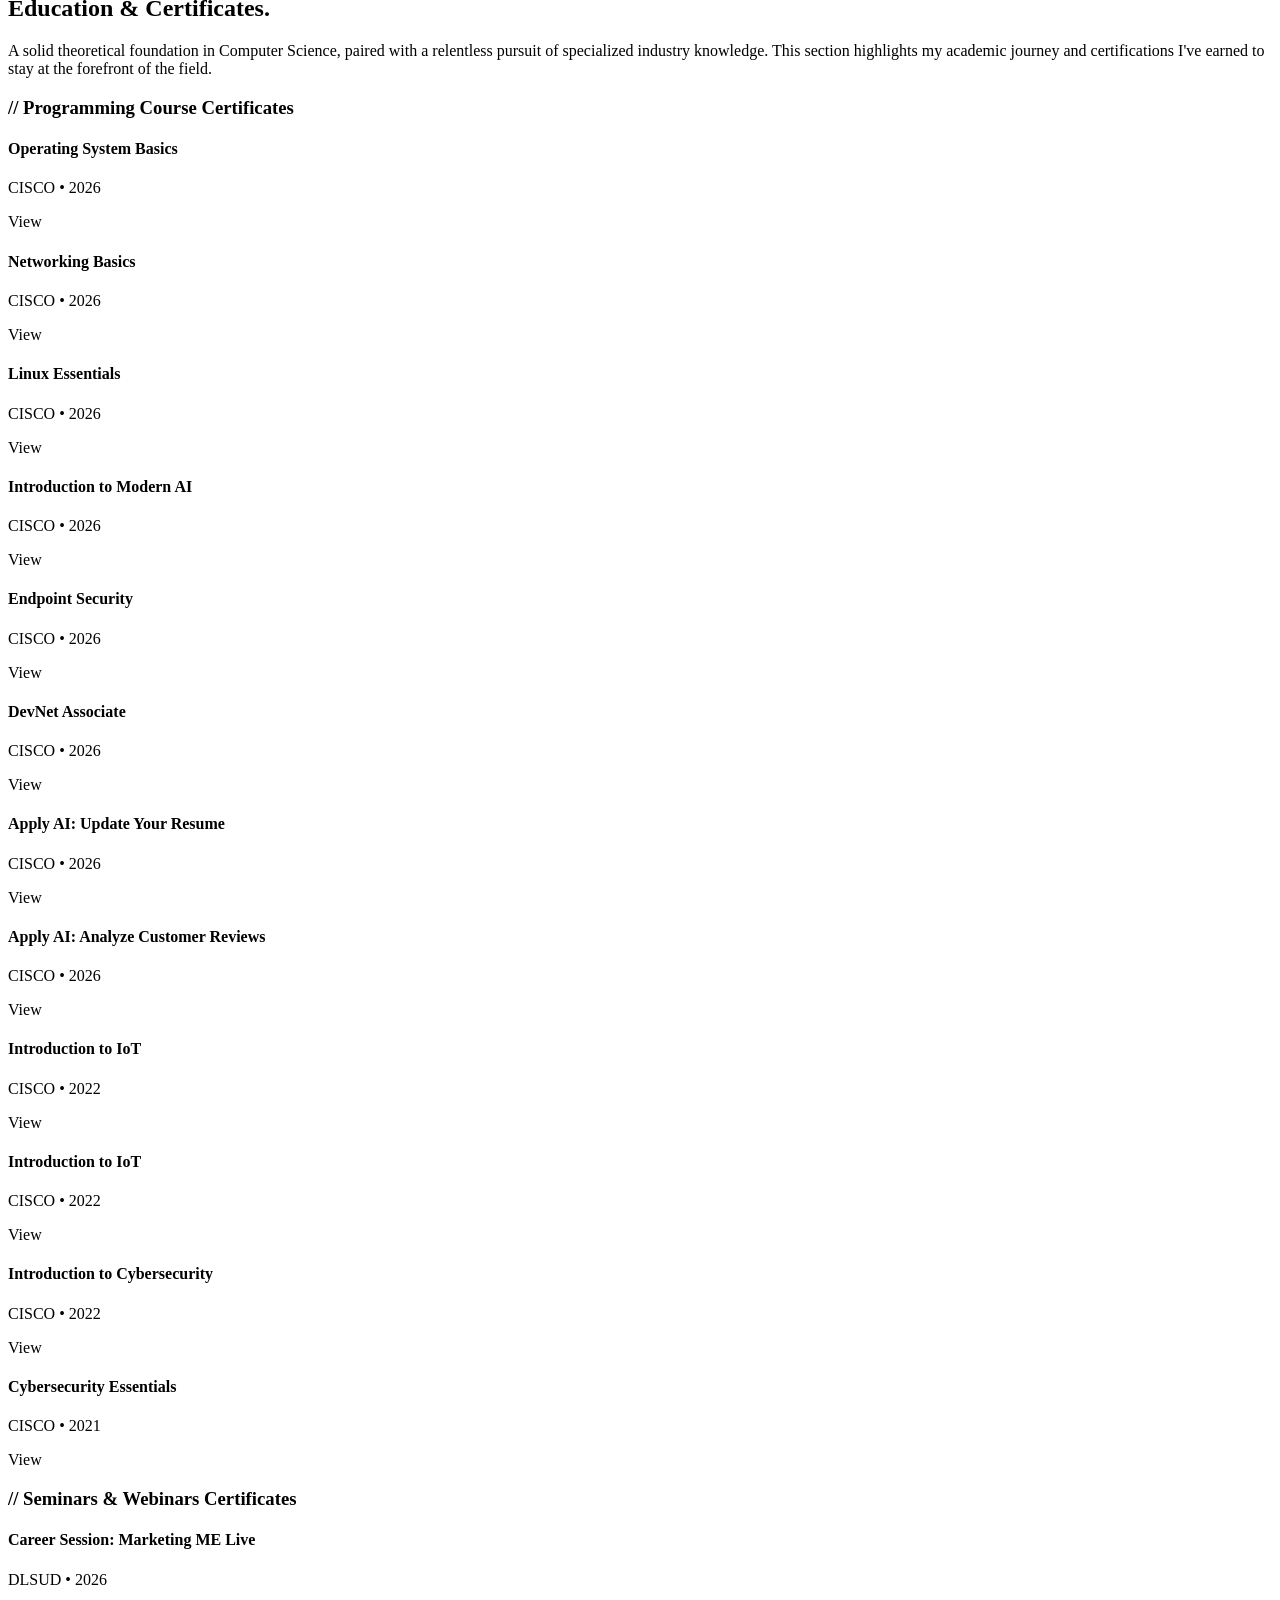
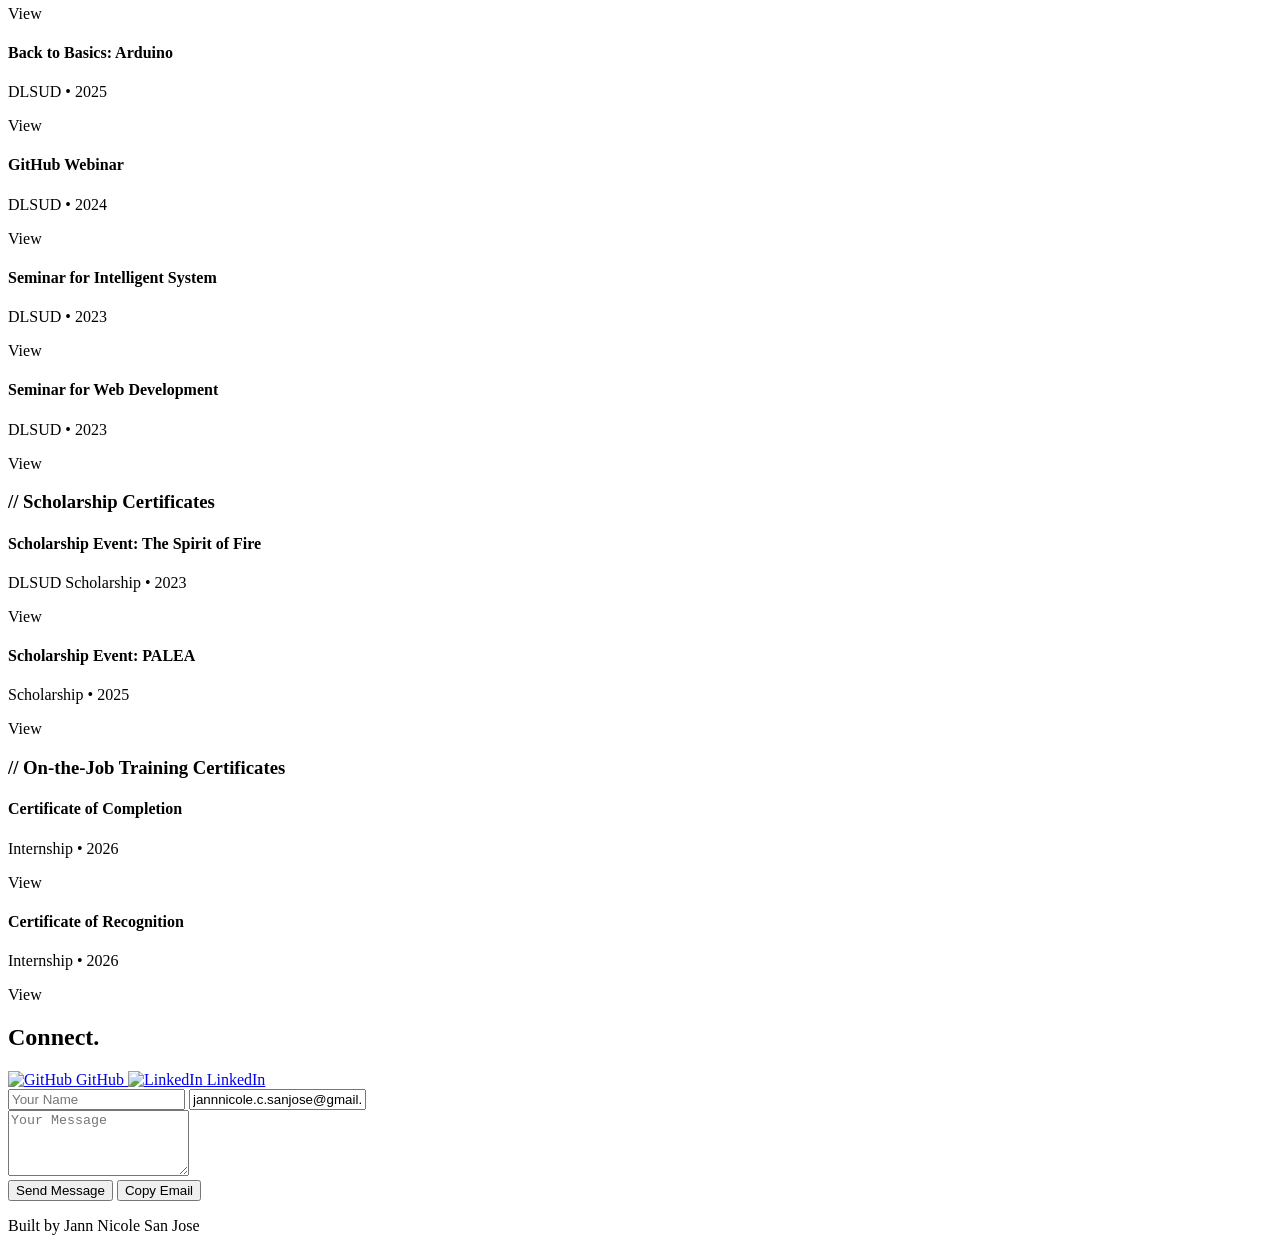
==== commit c5779593: "Updating Portfolio Projects" ====
--- a/index.html
+++ b/index.html
@@ -5,7 +5,9 @@
     <meta name="viewport" content="width=device-width, initial-scale=1.0">
     <title>Portfolio | Jann Nicole San Jose</title>
     
-    <link rel="icon" type="image/svg+xml" href="assets/images/logo.svg">
+    <link class="no-save" rel="icon" type="image/svg+xml" href="assets/images/logo.svg">
+
+    <link rel="stylesheet" href="style.css">
 
     <script src="https://cdn.tailwindcss.com"></script>
     <script src="https://unpkg.com/lucide@latest"></script>
@@ -23,50 +25,15 @@
             }
         }
     </script>
-    <style>
-        html { scroll-behavior: smooth; }
-        
-        .nav-link { 
-            position: relative; 
-            font-size: 1.15rem; 
-            font-weight: 800; 
-        }
-        .nav-link::after {
-            content: ''; position: absolute; width: 0; height: 3px;
-            bottom: -4px; left: 0; background-color: #E50914; transition: width 0.3s ease;
-        }
-        .nav-link:hover::after { width: 100%; }
-
-        @keyframes float {
-            0% { transform: translateY(0px); }
-            50% { transform: translateY(-20px); }
-            100% { transform: translateY(0px); }
-        }
-        .animate-float { animation: float 5s ease-in-out infinite; }
-
-        @keyframes slideUp {
-            from { opacity: 0; transform: translateY(50px); }
-            to { opacity: 1; transform: translateY(0); }
-        }
-        .animate-slide-up { animation: slideUp 1.2s cubic-bezier(0.22, 1, 0.36, 1) forwards; }
-
-        .modal-overlay { display: none; }
-        .modal-overlay.active { display: flex; animation: fadeIn 0.3s ease; }
-        @keyframes fadeIn { from { opacity: 0; } to { opacity: 1; } }
-
-        .no-save { user-select: none; -webkit-user-drag: none; pointer-events: none; }
-        .protection-layer {
-            position: absolute; inset: 0;
-            background: rgba(229, 9, 20, 0.03);
-            background-image: repeating-linear-gradient(45deg, transparent, transparent 35px, rgba(255,255,255,.01) 35px, rgba(255,255,255,.01) 70px);
-            pointer-events: none;
-        }
-
-        .project-card { transition: all 0.4s cubic-bezier(0.4, 0, 0.2, 1); }
-        .project-card.hidden-item { opacity: 0; transform: scale(0.8); display: none; }
-    </style>
 </head>
 <body class="bg-lightBg dark:bg-darkBg text-slate-900 dark:text-gray-100 transition-colors duration-500 font-sans">
+
+    <div id="system-toast" class="fixed top-6 left-1/2 -translate-x-1/2 z-[200] transform scale-95 opacity-0 pointer-events-none transition-all duration-300 ease-out">
+        <div class="bg-slate-900/95 dark:bg-white/95 text-white dark:text-black font-mono text-xs uppercase tracking-widest font-bold px-6 py-4 rounded-xl shadow-2xl backdrop-blur-md border border-gray-800 dark:border-gray-200 flex items-center gap-3">
+            <i data-lucide="check-circle" class="w-4 h-4 text-primary"></i>
+            <span id="toast-message">Action Complete</span>
+        </div>
+    </div>
 
     <nav class="fixed w-full z-50 backdrop-blur-md border-b border-gray-200 dark:border-gray-800 px-6 py-5">
         <div class="max-w-7xl mx-auto grid grid-cols-3 items-center">
@@ -80,7 +47,7 @@
                 <li><a href="#about" class="nav-link">About</a></li>
                 <li><a href="#projects" class="nav-link">Projects</a></li>
                 <li><a href="#certificates" class="nav-link">Education</a></li>
-                <li><a href="#connect" class="nav-link text-primary">Contact</a></li>
+                <li><a href="#connect" class="nav-link">Contact</a></li>
             </ul>
             
             <div class="flex justify-end">
@@ -93,7 +60,7 @@
 
     <section id="home" class="h-screen flex flex-col justify-center items-center text-center px-6 overflow-hidden">
         <div class="mb-12 relative animate-float">
-            <img src="assets/images/profile.jpg" alt="Profile" class="w-64 h-64 rounded-full border-4 border-primary shadow-[0_0_50px_rgba(229,9,20,0.4)] object-cover">
+            <img src="assets/images/id4.jpg" alt="Profile" class="w-64 h-64 rounded-full border-4 border-primary shadow-[0_0_50px_rgba(229,9,20,0.4)] object-cover">
         </div>
         
         <div class="animate-slide-up">
@@ -103,9 +70,12 @@
             <p class="text-gray-500 max-w-lg mx-auto mb-12 font-mono italic text-xl">
                 "Building systems that bridge logic and human experience."
             </p>
-            <div class="flex justify-center">
-                <a href="assets/docs/JannNicole_SanJose_CV.pdf" download class="flex items-center gap-4 border-2 border-primary text-primary px-14 py-5 rounded-xl font-bold hover:bg-primary hover:text-white transition-all shadow-lg shadow-primary/20 text-xl group">
+            <div class="flex flex-col sm:flex-row justify-center gap-4">
+                <a href="assets\docs\SanJose-UpdatedResume.pdf" download class="flex items-center justify-center gap-4 border-2 border-primary text-primary px-10 py-5 rounded-xl font-bold hover:bg-primary hover:text-white transition-all shadow-lg shadow-primary/20 text-xl group">
                     <i data-lucide="download" class="w-6 h-6 group-hover:scale-110 transition-transform"></i> Download CV
+                </a>
+                <a href="https://jannnicolesanjose.jobs180.com/" target="_blank" class="flex items-center justify-center gap-4 border-2 border-slate-900 dark:border-white text-slate-900 dark:text-white px-10 py-5 rounded-xl font-bold hover:bg-slate-900 hover:text-white dark:hover:bg-white dark:hover:text-black transition-all shadow-lg text-xl group">
+                    <i data-lucide="external-link" class="w-6 h-6 group-hover:scale-110 transition-transform"></i> View Resume
                 </a>
             </div>
         </div>
@@ -123,61 +93,86 @@
             </div>
         </div>
 
-        <div class="grid md:grid-cols-2 gap-8">
-            <div class="bg-gray-50 dark:bg-gray-900/50 p-10 rounded-3xl border border-gray-200 dark:border-gray-800 shadow-xl">
+        <div class="grid md:grid-cols-3 gap-8">
+            <div class="bg-gray-50 dark:bg-gray-900/50 p-8 rounded-3xl border border-gray-200 dark:border-gray-800 shadow-xl">
                 <div class="flex items-center gap-3 mb-8">
                     <i data-lucide="code-2" class="text-primary w-6 h-6"></i>
                     <h3 class="font-bold text-primary uppercase tracking-widest text-sm italic">// Technical Stack</h3>
                 </div>
-                <div class="grid grid-cols-2 gap-5 text-slate-900 dark:text-white">
-                    <div class="flex items-center gap-4 p-4 bg-white dark:bg-black rounded-xl border border-gray-100 dark:border-gray-800 transition-transform hover:scale-105">
-                        <img src="https://cdn.jsdelivr.net/gh/devicons/devicon/icons/python/python-original.svg" class="w-8 h-8" alt="Python"/>
-                        <span class="font-mono font-bold uppercase text-xs">Python</span>
-                    </div>
-                    <div class="flex items-center gap-4 p-4 bg-white dark:bg-black rounded-xl border border-gray-100 dark:border-gray-800 transition-transform hover:scale-105">
-                        <img src="https://cdn.jsdelivr.net/gh/devicons/devicon/icons/javascript/javascript-original.svg" class="w-8 h-8" alt="JS"/>
-                        <span class="font-mono font-bold uppercase text-xs">JavaScript</span>
-                    </div>
-                    <div class="flex items-center gap-4 p-4 bg-white dark:bg-black rounded-xl border border-gray-100 dark:border-gray-800 transition-transform hover:scale-105">
-                        <img src="https://cdn.jsdelivr.net/gh/devicons/devicon/icons/flutter/flutter-original.svg" class="w-8 h-8" alt="Flutter"/>
-                        <span class="font-mono font-bold uppercase text-xs">Flutter</span>
-                    </div>
-                    <div class="flex items-center gap-4 p-4 bg-white dark:bg-black rounded-xl border border-gray-100 dark:border-gray-800 transition-transform hover:scale-105">
-                        <img src="https://cdn.jsdelivr.net/gh/devicons/devicon/icons/java/java-original.svg" class="w-8 h-8" alt="Java"/>
-                        <span class="font-mono font-bold uppercase text-xs">Java</span>
-                    </div>
-                    <div class="flex items-center gap-4 p-4 bg-white dark:bg-black rounded-xl border border-gray-100 dark:border-gray-800 transition-transform hover:scale-105">
-                        <img src="https://cdn.jsdelivr.net/gh/devicons/devicon/icons/html5/html5-original.svg" class="w-8 h-8" alt="HTML"/>
-                        <span class="font-mono font-bold uppercase text-xs">HTML</span>
-                    </div>
-                    <div class="flex items-center gap-4 p-4 bg-white dark:bg-black rounded-xl border border-gray-100 dark:border-gray-800 transition-transform hover:scale-105">
-                        <img src="https://cdn.jsdelivr.net/gh/devicons/devicon/icons/css3/css3-original.svg" class="w-8 h-8" alt="CSS"/>
-                        <span class="font-mono font-bold uppercase text-xs">CSS</span>
-                    </div>
-                </div>
-            </div>
-
-            <div class="bg-gray-50 dark:bg-gray-900/50 p-10 rounded-3xl border border-gray-200 dark:border-gray-800 shadow-xl">
+                <div class="grid grid-cols-2 gap-4 text-slate-900 dark:text-white">
+                    <div class="flex items-center gap-3 p-3 bg-white dark:bg-black rounded-xl border border-gray-100 dark:border-gray-800 transition-transform hover:scale-105">
+                        <img src="https://cdn.jsdelivr.net/gh/devicons/devicon/icons/python/python-original.svg" class="w-6 h-6" alt="Python"/>
+                        <span class="font-mono font-bold uppercase text-[10px]">Python</span>
+                    </div>
+                    <div class="flex items-center gap-3 p-3 bg-white dark:bg-black rounded-xl border border-gray-100 dark:border-gray-800 transition-transform hover:scale-105">
+                        <img src="https://cdn.jsdelivr.net/gh/devicons/devicon/icons/javascript/javascript-original.svg" class="w-6 h-6" alt="JS"/>
+                        <span class="font-mono font-bold uppercase text-[10px]">JavaScript</span>
+                    </div>
+                    <div class="flex items-center gap-3 p-3 bg-white dark:bg-black rounded-xl border border-gray-100 dark:border-gray-800 transition-transform hover:scale-105">
+                        <img src="https://cdn.jsdelivr.net/gh/devicons/devicon/icons/flutter/flutter-original.svg" class="w-6 h-6" alt="Flutter"/>
+                        <span class="font-mono font-bold uppercase text-[10px]">Flutter</span>
+                    </div>
+                    <div class="flex items-center gap-3 p-3 bg-white dark:bg-black rounded-xl border border-gray-100 dark:border-gray-800 transition-transform hover:scale-105">
+                        <img src="https://cdn.jsdelivr.net/gh/devicons/devicon/icons/java/java-original.svg" class="w-6 h-6" alt="Java"/>
+                        <span class="font-mono font-bold uppercase text-[10px]">Java</span>
+                    </div>
+                    <div class="flex items-center gap-3 p-3 bg-white dark:bg-black rounded-xl border border-gray-100 dark:border-gray-800 transition-transform hover:scale-105">
+                        <img src="https://cdn.jsdelivr.net/gh/devicons/devicon/icons/html5/html5-original.svg" class="w-6 h-6" alt="HTML"/>
+                        <span class="font-mono font-bold uppercase text-[10px]">HTML</span>
+                    </div>
+                    <div class="flex items-center gap-3 p-3 bg-white dark:bg-black rounded-xl border border-gray-100 dark:border-gray-800 transition-transform hover:scale-105">
+                        <img src="https://cdn.jsdelivr.net/gh/devicons/devicon/icons/css3/css3-original.svg" class="w-6 h-6" alt="CSS"/>
+                        <span class="font-mono font-bold uppercase text-[10px]">CSS</span>
+                    </div>
+                </div>
+            </div>
+
+            <div class="bg-gray-50 dark:bg-gray-900/50 p-8 rounded-3xl border border-gray-200 dark:border-gray-800 shadow-xl">
+                <div class="flex items-center gap-3 mb-8">
+                    <i data-lucide="check-square" class="text-primary w-6 h-6"></i>
+                    <h3 class="font-bold text-primary uppercase tracking-widest text-sm italic">// QA & Automation</h3>
+                </div>
+                <div class="grid grid-cols-2 gap-4 text-slate-900 dark:text-white">
+                    <div class="flex items-center gap-3 p-3 bg-white dark:bg-black rounded-xl border border-gray-100 dark:border-gray-800 transition-transform hover:scale-105">
+                        <img src="https://cdn.jsdelivr.net/gh/devicons/devicon/icons/playwright/playwright-original.svg" class="w-6 h-6" alt="Playwright"/>
+                        <span class="font-mono font-bold uppercase text-[10px]">Playwright</span>
+                    </div>
+                    <div class="flex items-center gap-3 p-3 bg-white dark:bg-black rounded-xl border border-gray-100 dark:border-gray-800 transition-transform hover:scale-105">
+                        <img src="https://cdn.jsdelivr.net/gh/devicons/devicon/icons/jira/jira-original.svg" class="w-6 h-6" alt="Jira"/>
+                        <span class="font-mono font-bold uppercase text-[10px]">Jira</span>
+                    </div>
+                    <div class="flex items-center gap-3 p-3 bg-white dark:bg-black rounded-xl border border-gray-100 dark:border-gray-800 transition-transform hover:scale-105">
+                        <img src="https://cdn.jsdelivr.net/gh/devicons/devicon/icons/git/git-original.svg" class="w-6 h-6" alt="Git"/>
+                        <span class="font-mono font-bold uppercase text-[10px]">Git</span>
+                    </div>
+                    <div class="flex items-center gap-3 p-3 bg-white dark:bg-black rounded-xl border border-gray-100 dark:border-gray-800 transition-transform hover:scale-105">
+                        <img src="https://cdn.jsdelivr.net/gh/devicons/devicon/icons/bitbucket/bitbucket-original.svg" class="w-6 h-6" alt="Bitbucket"/>
+                        <span class="font-mono font-bold uppercase text-[10px]">Bitbucket</span>
+                    </div>
+                </div>
+            </div>
+
+            <div class="bg-gray-50 dark:bg-gray-900/50 p-8 rounded-3xl border border-gray-200 dark:border-gray-800 shadow-xl">
                 <div class="flex items-center gap-3 mb-8">
                     <i data-lucide="palette" class="text-primary w-6 h-6"></i>
                     <h3 class="font-bold text-primary uppercase tracking-widest text-sm italic">// Creative & Productivity</h3>
                 </div>
-                <div class="grid grid-cols-2 gap-5 text-slate-900 dark:text-white">
-                    <div class="flex items-center gap-4 p-4 bg-white dark:bg-black rounded-xl border border-gray-100 dark:border-gray-800 transition-transform hover:scale-105">
-                        <img src="https://cdn.jsdelivr.net/gh/devicons/devicon/icons/figma/figma-original.svg" class="w-8 h-8" alt="figma"/>
-                        <span class="font-mono font-bold uppercase text-xs">Figma</span>
-                    </div>
-                    <div class="flex items-center gap-4 p-4 bg-white dark:bg-black rounded-xl border border-gray-100 dark:border-gray-800 transition-transform hover:scale-105">
-                        <img src="https://img.icons8.com/color/48/canva.png" class="w-8 h-8" alt="Canva"/>
-                        <span class="font-mono font-bold uppercase text-xs">Canva</span>
-                    </div>
-                    <div class="flex items-center gap-4 p-4 bg-white dark:bg-black rounded-xl border border-gray-100 dark:border-gray-800 transition-transform hover:scale-105">
-                        <img src="https://img.icons8.com/fluent/48/microsoft-word-2019.png" class="w-8 h-8" alt="Microsoft Word"/>
-                        <span class="font-mono font-bold uppercase text-xs">Word</span>
-                    </div>
-                    <div class="flex items-center gap-4 p-4 bg-white dark:bg-black rounded-xl border border-gray-100 dark:border-gray-800 transition-transform hover:scale-105">
-                        <img src="https://img.icons8.com/fluent/48/microsoft-excel-2019.png" class="w-8 h-8" alt="Microsoft Excel"/>
-                        <span class="font-mono font-bold uppercase text-xs">Excel</span>
+                <div class="grid grid-cols-2 gap-4 text-slate-900 dark:text-white">
+                    <div class="flex items-center gap-3 p-3 bg-white dark:bg-black rounded-xl border border-gray-100 dark:border-gray-800 transition-transform hover:scale-105">
+                        <img src="https://cdn.jsdelivr.net/gh/devicons/devicon/icons/figma/figma-original.svg" class="w-6 h-6" alt="figma"/>
+                        <span class="font-mono font-bold uppercase text-[10px]">Figma</span>
+                    </div>
+                    <div class="flex items-center gap-3 p-3 bg-white dark:bg-black rounded-xl border border-gray-100 dark:border-gray-800 transition-transform hover:scale-105">
+                        <img src="https://img.icons8.com/color/48/canva.png" class="w-6 h-6" alt="Canva"/>
+                        <span class="font-mono font-bold uppercase text-[10px]">Canva</span>
+                    </div>
+                    <div class="flex items-center gap-3 p-3 bg-white dark:bg-black rounded-xl border border-gray-100 dark:border-gray-800 transition-transform hover:scale-105">
+                        <img src="https://img.icons8.com/fluent/48/microsoft-word-2019.png" class="w-6 h-6" alt="Microsoft Word"/>
+                        <span class="font-mono font-bold uppercase text-[10px]">Word</span>
+                    </div>
+                    <div class="flex items-center gap-3 p-3 bg-white dark:bg-black rounded-xl border border-gray-100 dark:border-gray-800 transition-transform hover:scale-105">
+                        <img src="https://img.icons8.com/fluent/48/microsoft-excel-2019.png" class="w-6 h-6" alt="Microsoft Excel"/>
+                        <span class="font-mono font-bold uppercase text-[10px]">Excel</span>
                     </div>
                 </div>
             </div>
@@ -202,42 +197,70 @@
         </div>
         
         <div id="project-grid" class="grid md:grid-cols-2 lg:grid-cols-3 gap-10">
-            <div class="project-card p-10 bg-gray-50 dark:bg-gray-900/50 border border-gray-200 dark:border-primary/30 rounded-3xl hover:shadow-2xl hover:shadow-primary/10 text-slate-900 dark:text-white text-center" data-category="web">
-                <h3 class="text-2xl font-bold mb-4 uppercase tracking-tighter">Regex Converter</h3>
-                <p class="text-sm text-gray-500 mb-10 font-mono">Natural language to Regex tool.</p>
-                <a href="https://regexconverter.onrender.com/" target="_blank" class="block w-full text-center py-5 bg-primary text-white font-bold rounded-xl hover:brightness-110 transition shadow-lg shadow-primary/20 uppercase tracking-widest text-sm">Launch Live Site</a>
-            </div>
-
-            <div class="project-card p-10 bg-gray-50 dark:bg-gray-900/50 border border-gray-200 dark:border-primary/30 rounded-3xl hover:shadow-2xl hover:shadow-primary/10 text-slate-900 dark:text-white text-center" data-category="web">
-                <h3 class="text-2xl font-bold mb-4 uppercase tracking-tighter">Mnemonic Void</h3>
-                <p class="text-sm text-gray-500 mb-10 font-mono">A digital time capsule that bridges the gap between a user’s current emotional state and their future self.</p>
-                <a href="https://jannnicolesanjose.github.io/Mnemonic-Void/" target="_blank" class="block w-full text-center py-5 bg-primary text-white font-bold rounded-xl hover:brightness-110 transition shadow-lg shadow-primary/20 uppercase tracking-widest text-sm">Launch Live Site</a>
-            </div>
-
-            <div class="project-card p-10 bg-gray-50 dark:bg-gray-900/50 border border-gray-200 dark:border-primary/30 rounded-3xl hover:shadow-2xl hover:shadow-primary/10 text-slate-900 dark:text-white text-center" data-category="web">
-                <h3 class="text-2xl font-bold mb-4 uppercase tracking-tighter">KAWAY: American Sign Language Detection</h3>
-                <p class="text-sm text-gray-500 mb-10 font-mono">AI-powered ASL detection system.</p>
-                <a href="https://kaway.onrender.com/" target="_blank" class="block w-full text-center py-5 bg-primary text-white font-bold rounded-xl hover:brightness-110 transition shadow-lg shadow-primary/20 uppercase tracking-widest text-sm">Launch Live Site</a>
-            </div>
-
-            <div class="project-card p-10 bg-gray-50 dark:bg-gray-900/50 border border-gray-200 dark:border-primary/30 rounded-3xl hover:shadow-2xl hover:shadow-primary/10 text-slate-900 dark:text-white text-center" data-category="web">
-                <h3 class="text-2xl font-bold mb-4 uppercase tracking-tighter">PingPong Game</h3>
-                <p class="text-sm text-gray-500 mb-10 font-mono">A ping pong game built with Pygame. You can download the zip file in this link</p>
-                <a href="https://jannnicolesanjose.itch.io/pingpong-game" target="_blank" class="block w-full text-center py-5 bg-primary text-white font-bold rounded-xl hover:brightness-110 transition shadow-lg shadow-primary/20 uppercase tracking-widest text-sm">Launch Live Site</a>
-            </div>
-
-
-            
-            <div class="project-card p-10 bg-gray-50 dark:bg-gray-900/50 border border-gray-200 dark:border-gray-800 rounded-3xl group transition-all hover:border-primary text-slate-900 dark:text-white text-center" data-category="mobile">
-                <h3 class="text-2xl font-bold mb-4 uppercase tracking-tighter">MataMuseo</h3>
-                <p class="text-sm text-gray-500 mb-10 font-mono">Mobile CV companion for interactive museum visits.</p>
-                <button onclick="toggleVideoModal()" class="w-full py-5 border-2 border-primary text-primary group-hover:bg-primary group-hover:text-white transition font-bold rounded-xl shadow-md uppercase tracking-widest text-sm">Watch Presentation</button>
-            </div>
-
-            <div class="project-card p-10 bg-gray-50 dark:bg-gray-900/50 border border-gray-200 dark:border-gray-800 rounded-3xl group transition-all hover:border-primary text-slate-900 dark:text-white text-center" data-category="mobile">
-                <h3 class="text-2xl font-bold mb-4 uppercase tracking-tighter">ChromaSnap</h3>
-                <p class="text-sm text-gray-500 mb-10 font-mono">Mobile app for color palette generation and image analysis.</p>
-                <a href="https://jannnicolesanjose.github.io/chromasnap/" target="_blank" class="block w-full text-center py-5 border-2 border-primary text-primary hover:bg-primary hover:text-white transition font-bold rounded-xl shadow-md uppercase tracking-widest text-sm">Launch Live Site</a>
+            <div class="project-card p-10 bg-gray-50 dark:bg-gray-900/50 border border-gray-200 dark:border-primary/30 rounded-3xl hover:shadow-2xl hover:shadow-primary/10 text-slate-900 dark:text-white text-center flex flex-col justify-between h-full" data-category="web">
+                <div>
+                    <h3 class="text-2xl font-bold mb-4 uppercase tracking-tighter">Regex Converter</h3>
+                    <p class="text-sm text-gray-500 mb-10 font-mono">Natural language to Regex tool.</p>
+                </div>
+                <div class="grid grid-cols-2 gap-3 mt-auto">
+                    <a href="https://regexconverter.onrender.com/" target="_blank" class="py-4 bg-primary text-white font-bold rounded-xl hover:brightness-110 transition shadow-lg shadow-primary/20 uppercase tracking-widest text-[11px] flex items-center justify-center">Launch Site</a>
+                    <a href="projects/regex-converter.html" class="py-4 border-2 border-gray-300 dark:border-gray-700 text-slate-700 dark:text-gray-300 font-bold rounded-xl hover:border-primary hover:text-primary transition uppercase tracking-widest text-[11px] flex items-center justify-center">Case Study</a>
+                </div>
+            </div>
+
+            <div class="project-card p-10 bg-gray-50 dark:bg-gray-900/50 border border-gray-200 dark:border-primary/30 rounded-3xl hover:shadow-2xl hover:shadow-primary/10 text-slate-900 dark:text-white text-center flex flex-col justify-between h-full" data-category="web">
+                <div>
+                    <h3 class="text-2xl font-bold mb-4 uppercase tracking-tighter">Mnemonic Void</h3>
+                    <p class="text-sm text-gray-500 mb-10 font-mono">A digital time capsule that bridges the gap between a user’s current emotional state and their future self.</p>
+                </div>
+                <div class="grid grid-cols-2 gap-3 mt-auto">
+                    <a href="https://jannnicolesanjose.github.io/Mnemonic-Void/" target="_blank" class="py-4 bg-primary text-white font-bold rounded-xl hover:brightness-110 transition shadow-lg shadow-primary/20 uppercase tracking-widest text-[11px] flex items-center justify-center">Launch Site</a>
+                    <a href="projects/mnemonic-void.html" class="py-4 border-2 border-gray-300 dark:border-gray-700 text-slate-700 dark:text-gray-300 font-bold rounded-xl hover:border-primary hover:text-primary transition uppercase tracking-widest text-[11px] flex items-center justify-center">Case Study</a>
+                </div>
+            </div>
+
+            <div class="project-card p-10 bg-gray-50 dark:bg-gray-900/50 border border-gray-200 dark:border-primary/30 rounded-3xl hover:shadow-2xl hover:shadow-primary/10 text-slate-900 dark:text-white text-center flex flex-col justify-between h-full" data-category="web">
+                <div>
+                    <h3 class="text-2xl font-bold mb-4 uppercase tracking-tighter">KAWAY: Sign Language</h3>
+                    <p class="text-sm text-gray-500 mb-10 font-mono">AI-powered ASL detection system.</p>
+                </div>
+                <div class="grid grid-cols-2 gap-3 mt-auto">
+                    <a href="https://kaway.onrender.com/" target="_blank" class="py-4 bg-primary text-white font-bold rounded-xl hover:brightness-110 transition shadow-lg shadow-primary/20 uppercase tracking-widest text-[11px] flex items-center justify-center">Launch Site</a>
+                    <a href="projects/kaway.html" class="py-4 border-2 border-gray-300 dark:border-gray-700 text-slate-700 dark:text-gray-300 font-bold rounded-xl hover:border-primary hover:text-primary transition uppercase tracking-widest text-[11px] flex items-center justify-center">Case Study</a>
+                </div>
+            </div>
+
+            <div class="project-card p-10 bg-gray-50 dark:bg-gray-900/50 border border-gray-200 dark:border-primary/30 rounded-3xl hover:shadow-2xl hover:shadow-primary/10 text-slate-900 dark:text-white text-center flex flex-col justify-between h-full" data-category="web">
+                <div>
+                    <h3 class="text-2xl font-bold mb-4 uppercase tracking-tighter">PingPong Game</h3>
+                    <p class="text-sm text-gray-500 mb-10 font-mono">A ping pong game built with Pygame. You can download the zip file in this link</p>
+                </div>
+                <div class="grid grid-cols-2 gap-3 mt-auto">
+                    <a href="https://jannnicolesanjose.itch.io/pingpong-game" target="_blank" class="py-4 bg-primary text-white font-bold rounded-xl hover:brightness-110 transition shadow-lg shadow-primary/20 uppercase tracking-widest text-[11px] flex items-center justify-center">Launch Site</a>
+                    <a href="projects/pingpong.html" class="py-4 border-2 border-gray-300 dark:border-gray-700 text-slate-700 dark:text-gray-300 font-bold rounded-xl hover:border-primary hover:text-primary transition uppercase tracking-widest text-[11px] flex items-center justify-center">Case Study</a>
+                </div>
+            </div>
+
+            <div class="project-card p-10 bg-gray-50 dark:bg-gray-900/50 border border-gray-200 dark:border-gray-800 rounded-3xl group transition-all text-slate-900 dark:text-white text-center flex flex-col justify-between h-full" data-category="mobile">
+                <div>
+                    <h3 class="text-2xl font-bold mb-4 uppercase tracking-tighter">MataMuseo</h3>
+                    <p class="text-sm text-gray-500 mb-10 font-mono">Mobile CV companion for interactive museum visits.</p>
+                </div>
+                <div class="grid grid-cols-2 gap-3 mt-auto">
+                    <button onclick="toggleVideoModal()" class="py-4 bg-primary text-white font-bold rounded-xl hover:brightness-110 transition shadow-lg shadow-primary/20 uppercase tracking-widest text-[11px] flex items-center justify-center">Watch Demo</button>
+                    <a href="projects/matamuseo.html" class="py-4 border-2 border-gray-300 dark:border-gray-700 text-slate-700 dark:text-gray-300 font-bold rounded-xl hover:border-primary hover:text-primary transition uppercase tracking-widest text-[11px] flex items-center justify-center">Case Study</a>
+                </div>
+            </div>
+
+            <div class="project-card p-10 bg-gray-50 dark:bg-gray-900/50 border border-gray-200 dark:border-gray-800 rounded-3xl group transition-all text-slate-900 dark:text-white text-center flex flex-col justify-between h-full" data-category="mobile">
+                <div>
+                    <h3 class="text-2xl font-bold mb-4 uppercase tracking-tighter">ChromaSnap</h3>
+                    <p class="text-sm text-gray-500 mb-10 font-mono">Mobile app for color palette generation and image analysis.</p>
+                </div>
+                <div class="grid grid-cols-2 gap-3 mt-auto">
+                    <a href="https://jannnicolesanjose.github.io/chromasnap/" target="_blank" class="py-4 bg-primary text-white font-bold rounded-xl hover:brightness-110 transition shadow-lg shadow-primary/20 uppercase tracking-widest text-[11px] flex items-center justify-center">Launch Site</a>
+                    <a href="projects/chromasnap.html" class="py-4 border-2 border-gray-300 dark:border-gray-700 text-slate-700 dark:text-gray-300 font-bold rounded-xl hover:border-primary hover:text-primary transition uppercase tracking-widest text-[11px] flex items-center justify-center">Case Study</a>
+                </div>
             </div>
         </div>
     </section>
@@ -253,106 +276,264 @@
             </p>
         </div>
         
-        <div class="grid md:grid-cols-1 lg:grid-cols-2 gap-8">
-
-            <div onclick="openCert('assets/images/cert9.png')" class="cursor-pointer flex items-center justify-between p-8 bg-gray-50 dark:bg-gray-900 border border-gray-200 dark:border-gray-800 group hover:border-primary transition shadow-md rounded-2xl text-slate-900 dark:text-white">
-                <div class="flex items-center gap-6">
-                    <div class="text-primary"><i data-lucide="award" class="w-10 h-10"></i></div>
-                    <div>
-                        <h4 class="font-bold text-xl uppercase">Back to Basics: Arduino</h4>
-                        <p class="text-sm text-gray-500 font-mono italic">DLSUD • 2025</p>
-                    </div>
-                </div>
-                <span class="text-xs font-mono uppercase text-primary opacity-0 group-hover:opacity-100 transition tracking-widest font-black">View</span>
-            </div>
-
-            <div onclick="openCert('assets/images/cert8.jpg')" class="cursor-pointer flex items-center justify-between p-8 bg-gray-50 dark:bg-gray-900 border border-gray-200 dark:border-gray-800 group hover:border-primary transition shadow-md rounded-2xl text-slate-900 dark:text-white">
-                <div class="flex items-center gap-6">
-                    <div class="text-primary"><i data-lucide="award" class="w-10 h-10"></i></div>
-                    <div>
-                        <h4 class="font-bold text-xl uppercase">GitHub Webinar</h4>
-                        <p class="text-sm text-gray-500 font-mono italic">DLSUD • 2024</p>
-                    </div>
-                </div>
-                <span class="text-xs font-mono uppercase text-primary opacity-0 group-hover:opacity-100 transition tracking-widest font-black">View</span>
-            </div>
-
-            <div onclick="openCert('assets/images/cert7.jpg')" class="cursor-pointer flex items-center justify-between p-8 bg-gray-50 dark:bg-gray-900 border border-gray-200 dark:border-gray-800 group hover:border-primary transition shadow-md rounded-2xl text-slate-900 dark:text-white">
-                <div class="flex items-center gap-6">
-                    <div class="text-primary"><i data-lucide="award" class="w-10 h-10"></i></div>
-                    <div>
-                        <h4 class="font-bold text-xl uppercase">Seminar for Intelligent System</h4>
-                        <p class="text-sm text-gray-500 font-mono italic">DLSUD • 2023</p>
-                    </div>
-                </div>
-                <span class="text-xs font-mono uppercase text-primary opacity-0 group-hover:opacity-100 transition tracking-widest font-black">View</span>
-            </div>
-
-            <div onclick="openCert('assets/images/cert6.jpg')" class="cursor-pointer flex items-center justify-between p-8 bg-gray-50 dark:bg-gray-900 border border-gray-200 dark:border-gray-800 group hover:border-primary transition shadow-md rounded-2xl text-slate-900 dark:text-white">
-                <div class="flex items-center gap-6">
-                    <div class="text-primary"><i data-lucide="award" class="w-10 h-10"></i></div>
-                    <div>
-                        <h4 class="font-bold text-xl uppercase">Seminar for Web Development</h4>
-                        <p class="text-sm text-gray-500 font-mono italic">DLSUD • 2023</p>
-                    </div>
-                </div>
-                <span class="text-xs font-mono uppercase text-primary opacity-0 group-hover:opacity-100 transition tracking-widest font-black">View</span>
-            </div>
-
-
-            <div onclick="openCert('assets/images/cert1.jpg')" class="cursor-pointer flex items-center justify-between p-8 bg-gray-50 dark:bg-gray-900 border border-gray-200 dark:border-gray-800 group hover:border-primary transition shadow-md rounded-2xl text-slate-900 dark:text-white">
-                <div class="flex items-center gap-6">
-                    <div class="text-primary"><i data-lucide="award" class="w-10 h-10"></i></div>
-                    <div>
-                        <h4 class="font-bold text-xl uppercase">Introduction to IoT</h4>
-                        <p class="text-sm text-gray-500 font-mono italic">DLSUD • 2022</p>
-                    </div>
-                </div>
-                <span class="text-xs font-mono uppercase text-primary opacity-0 group-hover:opacity-100 transition tracking-widest font-black">View</span>
-            </div>
-
-            <div onclick="openCert('assets/images/cert2.jpg')" class="cursor-pointer flex items-center justify-between p-8 bg-gray-50 dark:bg-gray-900 border border-gray-200 dark:border-gray-800 group hover:border-primary transition shadow-md rounded-2xl text-slate-900 dark:text-white">
-                <div class="flex items-center gap-6">
-                    <div class="text-primary"><i data-lucide="award" class="w-10 h-10"></i></div>
-                    <div>
-                        <h4 class="font-bold text-xl uppercase">Introduction to Cybersecurity</h4>
-                        <p class="text-sm text-gray-500 font-mono italic">DLSUD • 2022</p>
-                    </div>
-                </div>
-                <span class="text-xs font-mono uppercase text-primary opacity-0 group-hover:opacity-100 transition tracking-widest font-black">View</span>
-            </div>
-
-            <div onclick="openCert('assets/images/cert3.jpg')" class="cursor-pointer flex items-center justify-between p-8 bg-gray-50 dark:bg-gray-900 border border-gray-200 dark:border-gray-800 group hover:border-primary transition shadow-md rounded-2xl text-slate-900 dark:text-white">
-                <div class="flex items-center gap-6">
-                    <div class="text-primary"><i data-lucide="award" class="w-10 h-10"></i></div>
-                    <div>
-                        <h4 class="font-bold text-xl uppercase">Cybersecurity Essentials</h4>
-                        <p class="text-sm text-gray-500 font-mono italic">DLSUD • 2021</p>
-                    </div>
-                </div>
-                <span class="text-xs font-mono uppercase text-primary opacity-0 group-hover:opacity-100 transition tracking-widest font-black">View</span>
-            </div>
-            
-            <div onclick="openCert('assets/images/cert4.jpg')" class="cursor-pointer flex items-center justify-between p-8 bg-gray-50 dark:bg-gray-900 border border-gray-200 dark:border-gray-800 group hover:border-primary transition shadow-md rounded-2xl text-slate-900 dark:text-white">
-                <div class="flex items-center gap-6">
-                    <div class="text-primary"><i data-lucide="graduation-cap" class="w-10 h-10"></i></div>
-                    <div>
-                        <h4 class="font-bold text-xl uppercase">Scholarship Event: The Spirit of Fire</h4>
-                        <p class="text-sm text-gray-500 font-mono italic">Scholarship • 2023</p>
-                    </div>
-                </div>
-                <span class="text-xs font-mono uppercase text-primary opacity-0 group-hover:opacity-100 transition tracking-widest font-black">View</span>
-            </div>
-
-            <div onclick="openCert('assets/images/cert5.jpg')" class="cursor-pointer flex items-center justify-between p-8 bg-gray-50 dark:bg-gray-900 border border-gray-200 dark:border-gray-800 group hover:border-primary transition shadow-md rounded-2xl text-slate-900 dark:text-white">
-                <div class="flex items-center gap-6">
-                    <div class="text-primary"><i data-lucide="graduation-cap" class="w-10 h-10"></i></div>
-                    <div>
-                        <h4 class="font-bold text-xl uppercase">Scholarship Event: PALEA</h4>
-                        <p class="text-sm text-gray-500 font-mono italic">Scholarship • 2025</p>
-                    </div>
-                </div>
-                <span class="text-xs font-mono uppercase text-primary opacity-0 group-hover:opacity-100 transition tracking-widest font-black">View</span>
+        <div class="space-y-16">
+            <div>
+                <h3 class="text-lg font-bold text-primary uppercase tracking-widest font-mono mb-6 flex items-center gap-2">
+                    <span class="w-2 h-2 bg-primary rounded-full"></span> // Programming Course Certificates
+                </h3>
+                <div class="grid md:grid-cols-2 gap-6">
+                    <div onclick="openCert('assets/images/cert20.jpg')" class="cursor-pointer flex items-center justify-between p-6 bg-gray-50 dark:bg-gray-900 border border-gray-200 dark:border-gray-800 group hover:border-primary transition shadow-md rounded-2xl text-slate-900 dark:text-white">
+                        <div class="flex items-center gap-6">
+                            <div class="text-primary"><i data-lucide="file-badge" class="w-10 h-10"></i></div>
+                            <div>
+                                <h4 class="font-bold text-base uppercase">Operating System Basics</h4>
+                                <p class="text-xs text-gray-500 font-mono italic">CISCO • 2026</p>
+                            </div>
+                        </div>
+                        <span class="text-xs font-mono uppercase text-primary opacity-0 group-hover:opacity-100 transition tracking-widest font-black">View</span>
+                    </div>
+
+                    <div onclick="openCert('assets/images/cert19.jpg')" class="cursor-pointer flex items-center justify-between p-6 bg-gray-50 dark:bg-gray-900 border border-gray-200 dark:border-gray-800 group hover:border-primary transition shadow-md rounded-2xl text-slate-900 dark:text-white">
+                        <div class="flex items-center gap-6">
+                            <div class="text-primary"><i data-lucide="file-badge" class="w-10 h-10"></i></div>
+                            <div>
+                                <h4 class="font-bold text-base uppercase">Networking Basics</h4>
+                                <p class="text-xs text-gray-500 font-mono italic">CISCO • 2026</p>
+                            </div>
+                        </div>
+                        <span class="text-xs font-mono uppercase text-primary opacity-0 group-hover:opacity-100 transition tracking-widest font-black">View</span>
+                    </div>
+
+                    <div onclick="openCert('assets/images/cert18.jpg')" class="cursor-pointer flex items-center justify-between p-6 bg-gray-50 dark:bg-gray-900 border border-gray-200 dark:border-gray-800 group hover:border-primary transition shadow-md rounded-2xl text-slate-900 dark:text-white">
+                        <div class="flex items-center gap-6">
+                            <div class="text-primary"><i data-lucide="file-badge" class="w-10 h-10"></i></div>
+                            <div>
+                                <h4 class="font-bold text-base uppercase">Linux Essentials</h4>
+                                <p class="text-xs text-gray-500 font-mono italic">CISCO • 2026</p>
+                            </div>
+                        </div>
+                        <span class="text-xs font-mono uppercase text-primary opacity-0 group-hover:opacity-100 transition tracking-widest font-black">View</span>
+                    </div>
+
+                    <div onclick="openCert('assets/images/cert17.jpg')" class="cursor-pointer flex items-center justify-between p-6 bg-gray-50 dark:bg-gray-900 border border-gray-200 dark:border-gray-800 group hover:border-primary transition shadow-md rounded-2xl text-slate-900 dark:text-white">
+                        <div class="flex items-center gap-6">
+                            <div class="text-primary"><i data-lucide="file-badge" class="w-10 h-10"></i></div>
+                            <div>
+                                <h4 class="font-bold text-base uppercase">Introduction to Modern AI</h4>
+                                <p class="text-xs text-gray-500 font-mono italic">CISCO • 2026</p>
+                            </div>
+                        </div>
+                        <span class="text-xs font-mono uppercase text-primary opacity-0 group-hover:opacity-100 transition tracking-widest font-black">View</span>
+                    </div>
+
+                    <div onclick="openCert('assets/images/cert16.jpg')" class="cursor-pointer flex items-center justify-between p-6 bg-gray-50 dark:bg-gray-900 border border-gray-200 dark:border-gray-800 group hover:border-primary transition shadow-md rounded-2xl text-slate-900 dark:text-white">
+                        <div class="flex items-center gap-6">
+                            <div class="text-primary"><i data-lucide="file-badge" class="w-10 h-10"></i></div>
+                            <div>
+                                <h4 class="font-bold text-base uppercase">Endpoint Security</h4>
+                                <p class="text-xs text-gray-500 font-mono italic">CISCO • 2026</p>
+                            </div>
+                        </div>
+                        <span class="text-xs font-mono uppercase text-primary opacity-0 group-hover:opacity-100 transition tracking-widest font-black">View</span>
+                    </div>
+
+                    <div onclick="openCert('assets/images/cert15.jpg')" class="cursor-pointer flex items-center justify-between p-6 bg-gray-50 dark:bg-gray-900 border border-gray-200 dark:border-gray-800 group hover:border-primary transition shadow-md rounded-2xl text-slate-900 dark:text-white">
+                        <div class="flex items-center gap-6">
+                            <div class="text-primary"><i data-lucide="file-badge" class="w-10 h-10"></i></div>
+                            <div>
+                                <h4 class="font-bold text-base uppercase">DevNet Associate</h4>
+                                <p class="text-xs text-gray-500 font-mono italic">CISCO • 2026</p>
+                            </div>
+                        </div>
+                        <span class="text-xs font-mono uppercase text-primary opacity-0 group-hover:opacity-100 transition tracking-widest font-black">View</span>
+                    </div>
+
+                    <div onclick="openCert('assets/images/cert14.jpg')" class="cursor-pointer flex items-center justify-between p-6 bg-gray-50 dark:bg-gray-900 border border-gray-200 dark:border-gray-800 group hover:border-primary transition shadow-md rounded-2xl text-slate-900 dark:text-white">
+                        <div class="flex items-center gap-6">
+                            <div class="text-primary"><i data-lucide="file-badge" class="w-10 h-10"></i></div>
+                            <div>
+                                <h4 class="font-bold text-base uppercase">Apply AI: Update Your Resume</h4>
+                                <p class="text-xs text-gray-500 font-mono italic">CISCO • 2026</p>
+                            </div>
+                        </div>
+                        <span class="text-xs font-mono uppercase text-primary opacity-0 group-hover:opacity-100 transition tracking-widest font-black">View</span>
+                    </div>
+
+                    <div onclick="openCert('assets/images/cert13.jpg')" class="cursor-pointer flex items-center justify-between p-6 bg-gray-50 dark:bg-gray-900 border border-gray-200 dark:border-gray-800 group hover:border-primary transition shadow-md rounded-2xl text-slate-900 dark:text-white">
+                        <div class="flex items-center gap-6">
+                            <div class="text-primary"><i data-lucide="file-badge" class="w-10 h-10"></i></div>
+                            <div>
+                                <h4 class="font-bold text-base uppercase">Apply AI: Analyze Customer Reviews</h4>
+                                <p class="text-xs text-gray-500 font-mono italic">CISCO • 2026</p>
+                            </div>
+                        </div>
+                        <span class="text-xs font-mono uppercase text-primary opacity-0 group-hover:opacity-100 transition tracking-widest font-black">View</span>
+                    </div>
+
+                    <div onclick="openCert('assets/images/cert1.jpg')" class="cursor-pointer flex items-center justify-between p-6 bg-gray-50 dark:bg-gray-900 border border-gray-200 dark:border-gray-800 group hover:border-primary transition shadow-md rounded-2xl text-slate-900 dark:text-white">
+                        <div class="flex items-center gap-6">
+                            <div class="text-primary"><i data-lucide="file-badge" class="w-10 h-10"></i></div>
+                            <div>
+                                <h4 class="font-bold text-base uppercase">Introduction to IoT</h4>
+                                <p class="text-xs text-gray-500 font-mono italic">CISCO • 2022</p>
+                            </div>
+                        </div>
+                        <span class="text-xs font-mono uppercase text-primary opacity-0 group-hover:opacity-100 transition tracking-widest font-black">View</span>
+                    </div>
+                    
+                    <div onclick="openCert('assets/images/cert1.jpg')" class="cursor-pointer flex items-center justify-between p-6 bg-gray-50 dark:bg-gray-900 border border-gray-200 dark:border-gray-800 group hover:border-primary transition shadow-md rounded-2xl text-slate-900 dark:text-white">
+                        <div class="flex items-center gap-6">
+                            <div class="text-primary"><i data-lucide="file-badge" class="w-10 h-10"></i></div>
+                            <div>
+                                <h4 class="font-bold text-base uppercase">Introduction to IoT</h4>
+                                <p class="text-xs text-gray-500 font-mono italic">CISCO • 2022</p>
+                            </div>
+                        </div>
+                        <span class="text-xs font-mono uppercase text-primary opacity-0 group-hover:opacity-100 transition tracking-widest font-black">View</span>
+                    </div>
+
+                    <div onclick="openCert('assets/images/cert2.jpg')" class="cursor-pointer flex items-center justify-between p-6 bg-gray-50 dark:bg-gray-900 border border-gray-200 dark:border-gray-800 group hover:border-primary transition shadow-md rounded-2xl text-slate-900 dark:text-white">
+                        <div class="flex items-center gap-6">
+                            <div class="text-primary"><i data-lucide="file-badge" class="w-10 h-10"></i></div>
+                            <div>
+                                <h4 class="font-bold text-base uppercase">Introduction to Cybersecurity</h4>
+                                <p class="text-xs text-gray-500 font-mono italic">CISCO • 2022</p>
+                            </div>
+                        </div>
+                        <span class="text-xs font-mono uppercase text-primary opacity-0 group-hover:opacity-100 transition tracking-widest font-black">View</span>
+                    </div>
+
+                    <div onclick="openCert('assets/images/cert3.jpg')" class="cursor-pointer flex items-center justify-between p-6 bg-gray-50 dark:bg-gray-900 border border-gray-200 dark:border-gray-800 group hover:border-primary transition shadow-md rounded-2xl text-slate-900 dark:text-white">
+                        <div class="flex items-center gap-6">
+                            <div class="text-primary"><i data-lucide="file-badge" class="w-10 h-10"></i></div>
+                            <div>
+                                <h4 class="font-bold text-base uppercase">Cybersecurity Essentials</h4>
+                                <p class="text-xs text-gray-500 font-mono italic">CISCO • 2021</p>
+                            </div>
+                        </div>
+                        <span class="text-xs font-mono uppercase text-primary opacity-0 group-hover:opacity-100 transition tracking-widest font-black">View</span>
+                    </div>
+                </div>
+            </div>
+
+            <div>
+                <h3 class="text-lg font-bold text-primary uppercase tracking-widest font-mono mb-6 flex items-center gap-2">
+                    <span class="w-2 h-2 bg-primary rounded-full"></span> // Seminars & Webinars Certificates
+                </h3>
+                <div class="grid md:grid-cols-2 gap-6">
+                    <div onclick="openCert('assets/images/cert12.jpg')" class="cursor-pointer flex items-center justify-between p-6 bg-gray-50 dark:bg-gray-900 border border-gray-200 dark:border-gray-800 group hover:border-primary transition shadow-md rounded-2xl text-slate-900 dark:text-white">
+                        <div class="flex items-center gap-6">
+                            <div class="text-primary"><i data-lucide="award" class="w-10 h-10"></i></div>
+                            <div>
+                                <h4 class="font-bold text-base uppercase">Career Session: Marketing ME Live</h4>
+                                <p class="text-xs text-gray-500 font-mono italic">DLSUD • 2026</p>
+                            </div>
+                        </div>
+                        <span class="text-xs font-mono uppercase text-primary opacity-0 group-hover:opacity-100 transition tracking-widest font-black">View</span>
+                    </div>
+
+                    <div onclick="openCert('assets/images/cert9.png')" class="cursor-pointer flex items-center justify-between p-6 bg-gray-50 dark:bg-gray-900 border border-gray-200 dark:border-gray-800 group hover:border-primary transition shadow-md rounded-2xl text-slate-900 dark:text-white">
+                        <div class="flex items-center gap-6">
+                            <div class="text-primary"><i data-lucide="award" class="w-10 h-10"></i></div>
+                            <div>
+                                <h4 class="font-bold text-base uppercase">Back to Basics: Arduino</h4>
+                                <p class="text-xs text-gray-500 font-mono italic">DLSUD • 2025</p>
+                            </div>
+                        </div>
+                        <span class="text-xs font-mono uppercase text-primary opacity-0 group-hover:opacity-100 transition tracking-widest font-black">View</span>
+                    </div>
+
+                    <div onclick="openCert('assets/images/cert8.jpg')" class="cursor-pointer flex items-center justify-between p-6 bg-gray-50 dark:bg-gray-900 border border-gray-200 dark:border-gray-800 group hover:border-primary transition shadow-md rounded-2xl text-slate-900 dark:text-white">
+                        <div class="flex items-center gap-6">
+                            <div class="text-primary"><i data-lucide="award" class="w-10 h-10"></i></div>
+                            <div>
+                                <h4 class="font-bold text-base uppercase">GitHub Webinar</h4>
+                                <p class="text-xs text-gray-500 font-mono italic">DLSUD • 2024</p>
+                            </div>
+                        </div>
+                        <span class="text-xs font-mono uppercase text-primary opacity-0 group-hover:opacity-100 transition tracking-widest font-black">View</span>
+                    </div>
+
+                    <div onclick="openCert('assets/images/cert7.jpg')" class="cursor-pointer flex items-center justify-between p-6 bg-gray-50 dark:bg-gray-900 border border-gray-200 dark:border-gray-800 group hover:border-primary transition shadow-md rounded-2xl text-slate-900 dark:text-white">
+                        <div class="flex items-center gap-6">
+                            <div class="text-primary"><i data-lucide="award" class="w-10 h-10"></i></div>
+                            <div>
+                                <h4 class="font-bold text-base uppercase">Seminar for Intelligent System</h4>
+                                <p class="text-xs text-gray-500 font-mono italic">DLSUD • 2023</p>
+                            </div>
+                        </div>
+                        <span class="text-xs font-mono uppercase text-primary opacity-0 group-hover:opacity-100 transition tracking-widest font-black">View</span>
+                    </div>
+
+                    <div onclick="openCert('assets/images/cert6.jpg')" class="cursor-pointer flex items-center justify-between p-6 bg-gray-50 dark:bg-gray-900 border border-gray-200 dark:border-gray-800 group hover:border-primary transition shadow-md rounded-2xl text-slate-900 dark:text-white">
+                        <div class="flex items-center gap-6">
+                            <div class="text-primary"><i data-lucide="award" class="w-10 h-10"></i></div>
+                            <div>
+                                <h4 class="font-bold text-base uppercase">Seminar for Web Development</h4>
+                                <p class="text-xs text-gray-500 font-mono italic">DLSUD • 2023</p>
+                            </div>
+                        </div>
+                        <span class="text-xs font-mono uppercase text-primary opacity-0 group-hover:opacity-100 transition tracking-widest font-black">View</span>
+                    </div>
+                </div>
+            </div>
+
+            <div>
+                <h3 class="text-lg font-bold text-primary uppercase tracking-widest font-mono mb-6 flex items-center gap-2">
+                    <span class="w-2 h-2 bg-primary rounded-full"></span> // Scholarship Certificates
+                </h3>
+                <div class="grid md:grid-cols-2 gap-6">
+                    <div onclick="openCert('assets/images/cert4.png')" class="cursor-pointer flex items-center justify-between p-6 bg-gray-50 dark:bg-gray-900 border border-gray-200 dark:border-gray-800 group hover:border-primary transition shadow-md rounded-2xl text-slate-900 dark:text-white">
+                        <div class="flex items-center gap-6">
+                            <div class="text-primary"><i data-lucide="graduation-cap" class="w-10 h-10"></i></div>
+                            <div>
+                                <h4 class="font-bold text-base uppercase">Scholarship Event: The Spirit of Fire</h4>
+                                <p class="text-xs text-gray-500 font-mono italic">DLSUD Scholarship • 2023</p>
+                            </div>
+                        </div>
+                        <span class="text-xs font-mono uppercase text-primary opacity-0 group-hover:opacity-100 transition tracking-widest font-black">View</span>
+                    </div>
+
+                    <div onclick="openCert('assets/images/cert5.jpg')" class="cursor-pointer flex items-center justify-between p-6 bg-gray-50 dark:bg-gray-900 border border-gray-200 dark:border-gray-800 group hover:border-primary transition shadow-md rounded-2xl text-slate-900 dark:text-white">
+                        <div class="flex items-center gap-6">
+                            <div class="text-primary"><i data-lucide="graduation-cap" class="w-10 h-10"></i></div>
+                            <div>
+                                <h4 class="font-bold text-base uppercase">Scholarship Event: PALEA</h4>
+                                <p class="text-xs text-gray-500 font-mono italic">Scholarship • 2025</p>
+                            </div>
+                        </div>
+                        <span class="text-xs font-mono uppercase text-primary opacity-0 group-hover:opacity-100 transition tracking-widest font-black">View</span>
+                    </div>
+                </div>
+            </div>
+
+            <div>
+                <h3 class="text-lg font-bold text-primary uppercase tracking-widest font-mono mb-6 flex items-center gap-2">
+                    <span class="w-2 h-2 bg-primary rounded-full"></span> // On-the-Job Training Certificates
+                </h3>
+                <div class="grid md:grid-cols-2 gap-6">
+                    <div onclick="openCert('assets/images/cert10.jpg')" class="cursor-pointer flex items-center justify-between p-6 bg-gray-50 dark:bg-gray-900 border border-gray-200 dark:border-gray-800 group hover:border-primary transition shadow-md rounded-2xl text-slate-900 dark:text-white">
+                        <div class="flex items-center gap-6">
+                            <div class="text-primary"><i data-lucide="file-badge" class="w-10 h-10"></i></div>
+                            <div>
+                                <h4 class="font-bold text-base uppercase">Certificate of Completion</h4>
+                                <p class="text-xs text-gray-500 font-mono italic">Internship • 2026</p>
+                            </div>
+                        </div>
+                        <span class="text-xs font-mono uppercase text-primary opacity-0 group-hover:opacity-100 transition tracking-widest font-black">View</span>
+                    </div>
+
+                    <div onclick="openCert('assets/images/cert11.jpg')" class="cursor-pointer flex items-center justify-between p-6 bg-gray-50 dark:bg-gray-900 border border-gray-200 dark:border-gray-800 group hover:border-primary transition shadow-md rounded-2xl text-slate-900 dark:text-white">
+                        <div class="flex items-center gap-6">
+                            <div class="text-primary"><i data-lucide="file-badge" class="w-10 h-10"></i></div>
+                            <div>
+                                <h4 class="font-bold text-base uppercase">Certificate of Recognition</h4>
+                                <p class="text-xs text-gray-500 font-mono italic">Internship • 2026</p>
+                            </div>
+                        </div>
+                        <span class="text-xs font-mono uppercase text-primary opacity-0 group-hover:opacity-100 transition tracking-widest font-black">View</span>
+                    </div>
+                </div>
             </div>
         </div>
     </section>
@@ -363,11 +544,11 @@
                 <h2 class="text-5xl font-black mb-8 uppercase tracking-tighter italic text-slate-900 dark:text-white">Connect<span class="text-primary">.</span></h2>
                 <div class="flex justify-center gap-16">
                     <a href="https://github.com/jannnicolesanjose" target="_blank" class="group flex flex-col items-center gap-4 text-gray-500 hover:text-primary transition-all">
-                        <i data-lucide="github" class="w-10 h-10 text-slate-700 dark:text-gray-300 group-hover:text-primary transition-colors"></i>
+                        <img src="https://api.iconify.design/lucide:github.svg?color=%2394a3b8" class="w-10 h-10 dark:opacity-80 group-hover:scale-110 transition-transform filter dark:invert-0" alt="GitHub">
                         <span class="text-[10px] font-mono uppercase tracking-[0.3em]">GitHub</span>
                     </a>
                     <a href="https://www.linkedin.com/in/jann-nicole-san-jose/" target="_blank" class="group flex flex-col items-center gap-4 text-gray-500 hover:text-primary transition-all">
-                        <i data-lucide="linkedin" class="w-10 h-10 text-slate-700 dark:text-gray-300 group-hover:text-primary transition-colors"></i>
+                        <img src="https://api.iconify.design/lucide:linkedin.svg?color=%2394a3b8" class="w-10 h-10 dark:opacity-80 group-hover:scale-110 transition-transform" alt="LinkedIn">
                         <span class="text-[10px] font-mono uppercase tracking-[0.3em]">LinkedIn</span>
                     </a>
                 </div>
@@ -419,107 +600,40 @@
     </div>
 
     <script>
-        lucide.createIcons();
-
-        // Theme Toggle Logic
-        const toggleBtn = document.getElementById('theme-toggle');
-        const themeIcon = document.getElementById('theme-icon');
-        const html = document.documentElement;
-        toggleBtn.addEventListener('click', () => {
-            html.classList.toggle('dark');
-            themeIcon.innerText = html.classList.contains('dark') ? '🌙' : '☀️';
-        });
-
-        // Project Filter Logic
-        function filterProjects(category) {
-            const cards = document.querySelectorAll('.project-card');
-            const btns = document.querySelectorAll('.filter-btn');
-            
-            btns.forEach(btn => {
-                btn.classList.remove('bg-primary', 'text-white', 'border-primary');
-                btn.classList.add('border-gray-300', 'dark:border-gray-700', 'text-slate-600', 'dark:text-gray-400');
-            });
-            event.target.classList.add('bg-primary', 'text-white', 'border-primary');
-
-            cards.forEach(card => {
-                if (category === 'all' || card.getAttribute('data-category') === category) {
-                    card.classList.remove('hidden-item');
-                } else {
-                    card.classList.add('hidden-item');
-                }
-            });
-        }
-
-        // Web3Forms AJAX Handling with Manual Redirect
-        const form = document.getElementById('contact-form');
-        const result = document.getElementById('form-result');
-
-        form.addEventListener('submit', function(e) {
-            e.preventDefault();
-            const formData = new FormData(form);
-            const object = Object.fromEntries(formData);
-            const json = JSON.stringify(object);
-            result.innerHTML = "Processing...";
-
-            fetch('https://api.web3forms.com/submit', {
-                method: 'POST',
-                headers: {
-                    'Content-Type': 'application/json',
-                    'Accept': 'application/json'
-                },
-                body: json
-            })
-            .then(async (response) => {
-                let res = await response.json();
-                if (response.status == 200) {
-                    result.classList.add('text-green-500');
-                    result.innerHTML = "Redirecting...";
-                    setTimeout(() => {
-                        window.location.href = form.redirect.value;
-                    }, 1000);
-                } else {
-                    result.classList.add('text-primary');
-                    result.innerHTML = res.message;
-                }
-            })
-            .catch(error => {
-                console.log(error);
-                result.innerHTML = "Something went wrong!";
-            })
-            .then(function() {
-                form.reset();
-            });
-        });
-
-        // Modal and UI Controls
-        function toggleVideoModal() {
-            const modal = document.getElementById('videoModal');
-            modal.classList.toggle('active');
-            const iframe = document.getElementById('projectVideo');
-            if (!modal.classList.contains('active')) {
-                const src = iframe.src; iframe.src = src;
+        function triggerNotificationToast(textMessage) {
+            const toastEl = document.getElementById('system-toast');
+            const messageEl = document.getElementById('toast-message');
+            if(toastEl && messageEl) {
+                messageEl.innerText = textMessage;
+                toastEl.classList.remove('opacity-0', 'scale-95', 'pointer-events-none');
+                toastEl.classList.add('opacity-100', 'scale-100');
+                
+                setTimeout(() => {
+                    toastEl.classList.remove('opacity-100', 'scale-100');
+                    toastEl.classList.add('opacity-0', 'scale-95', 'pointer-events-none');
+                }, 3000);
             }
         }
 
-        function openCert(src) {
-            const modal = document.getElementById('certModal');
-            document.getElementById('certImage').src = src;
-            modal.classList.add('active');
-        }
-
-        function closeCert() {
-            document.getElementById('certModal').classList.remove('active');
-        }
-
-        function copyEmail() {
+        // Wrap existing callbacks securely to fire custom overlay message confirmations
+        const primaryCopyEmailHandler = window.copyEmail;
+        window.copyEmail = function() {
             const emailText = "jannnicole.c.sanjose@gmail.com";
-            navigator.clipboard.writeText(emailText);
-            alert("Contact copied to clipboard!");
-        }
-
-        window.addEventListener('contextmenu', function (e) {
-            if (e.target.classList.contains('no-save')) { e.preventDefault(); }
-        }, false);
+            navigator.clipboard.writeText(emailText).then(() => {
+                triggerNotificationToast("Email copied successfully!");
+            });
+        };
+
+        // Attach submission banner directly onto DOM handler context loops
+        document.addEventListener("DOMContentLoaded", function() {
+            const formNode = document.getElementById('contact-form');
+            if (formNode) {
+                formNode.addEventListener('submit', function() {
+                    triggerNotificationToast("Message processing complete!");
+                });
+            }
+        });
     </script>
+    <script src="script.js"></script>
 </body>
 </html>
--- a/style.css
+++ b/style.css
@@ -0,0 +1,89 @@
+html { 
+    scroll-behavior: smooth; 
+}
+
+.nav-link { 
+    position: relative; 
+    font-size: 1.15rem; 
+    font-weight: 800; 
+}
+
+.nav-link::after {
+    content: ''; 
+    position: absolute; 
+    width: 0; 
+    height: 3px;
+    bottom: -4px; 
+    left: 0; 
+    background-color: #E50914; 
+    transition: width 0.3s ease;
+}
+
+.nav-link:hover::after { 
+    width: 100%; 
+}
+
+@keyframes float {
+    0% { transform: translateY(0px); }
+    50% { transform: translateY(-20px); }
+    100% { transform: translateY(0px); }
+}
+
+.animate-float { 
+    animation: float 5s ease-in-out infinite; 
+}
+
+@keyframes slideUp {
+    from { opacity: 0; transform: translateY(50px); }
+    to { opacity: 1; transform: translateY(0); }
+}
+
+.animate-slide-up { 
+    animation: slideUp 1.2s cubic-bezier(0.22, 1, 0.36, 1) forwards; 
+}
+
+.modal-overlay { 
+    display: none; 
+}
+
+.modal-overlay.active { 
+    display: flex; 
+    animation: fadeIn 0.3s ease; 
+}
+
+@keyframes fadeIn { 
+    from { opacity: 0; } 
+    to { opacity: 1; } 
+}
+
+.no-save { 
+    user-select: none; 
+    -webkit-user-drag: none; 
+    pointer-events: none; 
+}
+
+.protection-layer {
+    position: absolute; 
+    inset: 0;
+    background: rgba(229, 9, 20, 0.03);
+    background-image: repeating-linear-gradient(45deg, transparent, transparent 35px, rgba(255,255,255,.01) 35px, rgba(255,255,255,.01) 70px);
+    pointer-events: none;
+}
+
+.project-card { 
+    transition: all 0.4s cubic-bezier(0.4, 0, 0.2, 1); 
+}
+
+.project-card.hidden-item { 
+    opacity: 0; 
+    transform: scale(0.8); 
+    display: none; 
+}
+
+/* Hardened system rule to ensure footer SVGs are always visible and perfectly sized */
+#connect .group svg,
+#connect a svg {
+    width: 40px !important;
+    height: 40px !important;
+    display: inline-block !important;
+}
